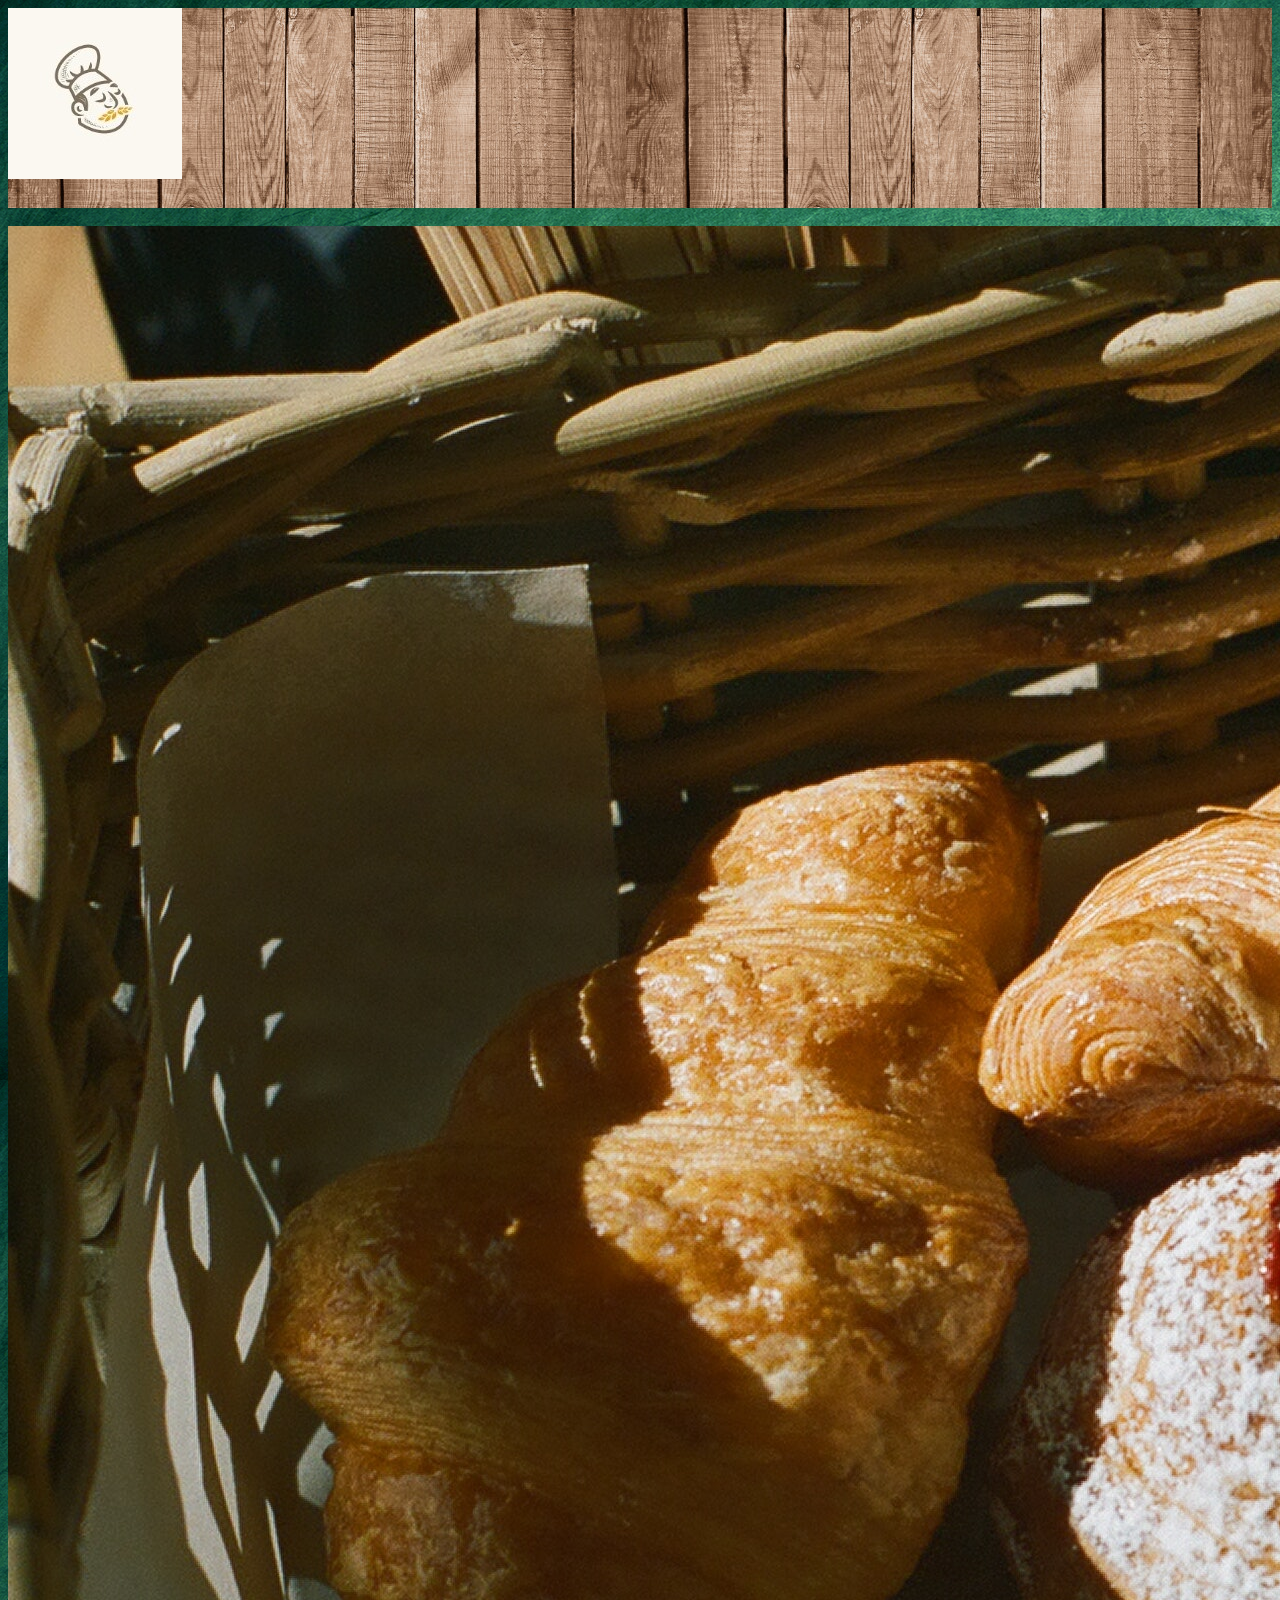
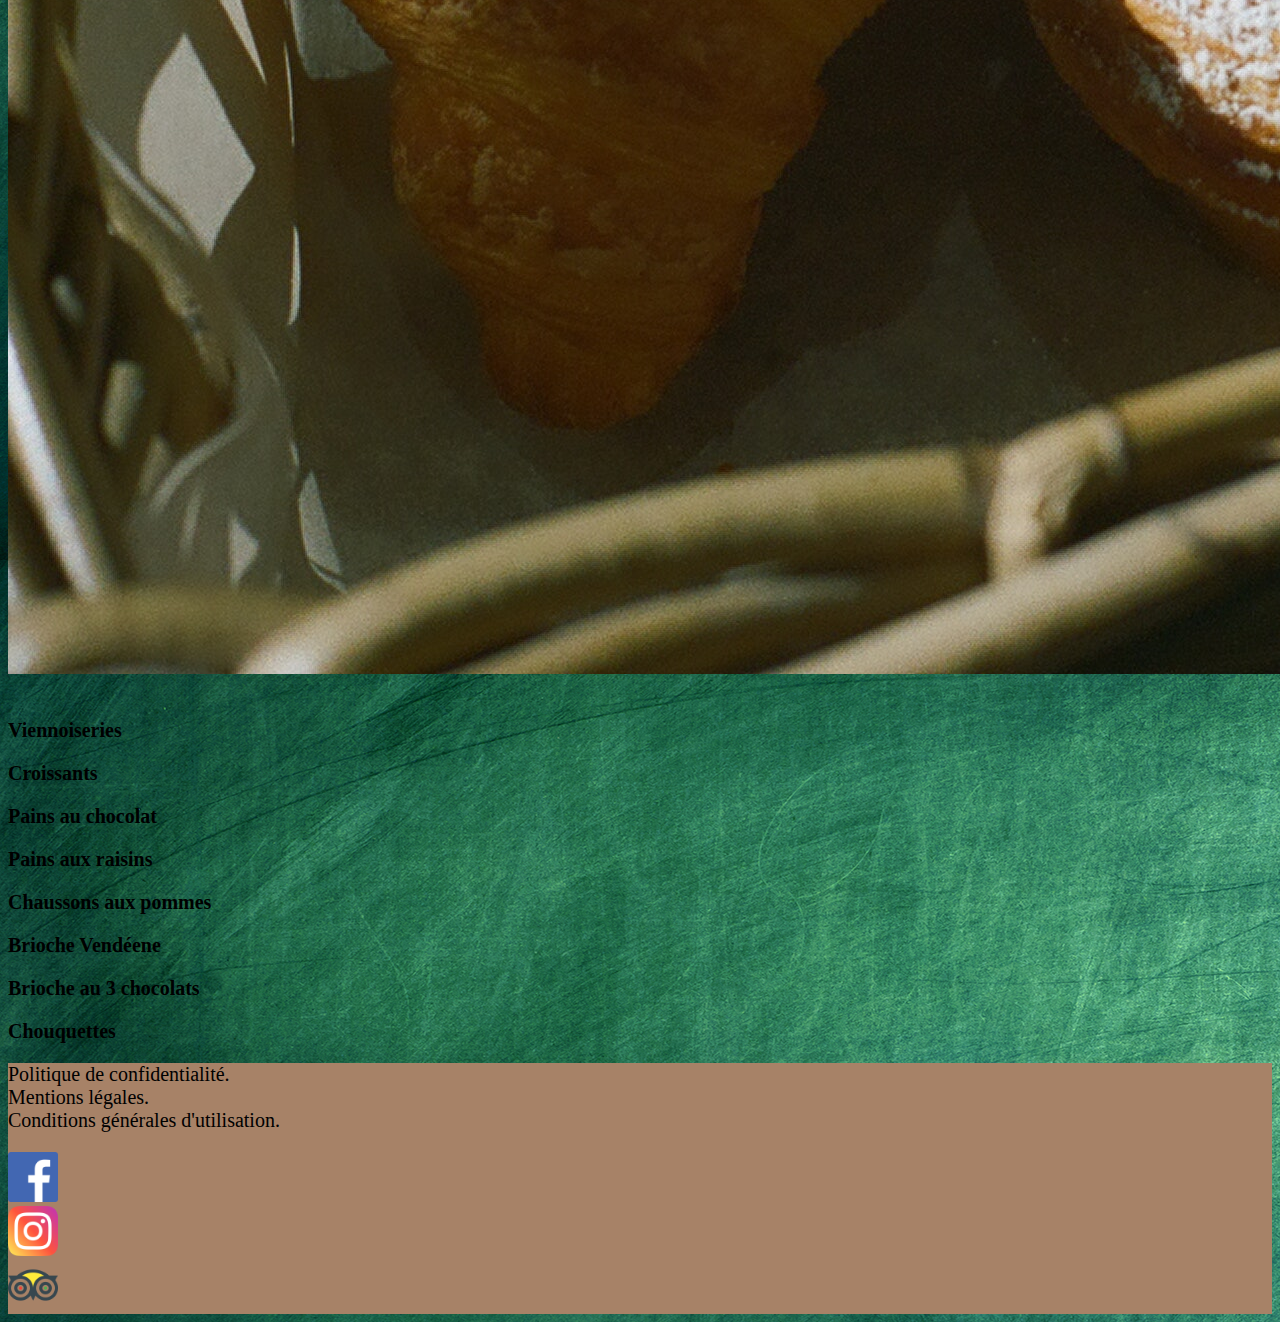
==== index.html @ c5713859 "pains" ====
<!DOCTYPE html>
<html>

<head>
    <meta charset="utf-8">
    <title>Les-petits-pains</title>
    <meta name="viewport" content="width=device-width, initial-scale=1">
    <link rel="stylesheet" href="https://cdn.jsdelivr.net/npm/bootstrap@4.5.3/dist/css/bootstrap.min.css"
        integrity="sha384-TX8t27EcRE3e/ihU7zmQxVncDAy5uIKz4rEkgIXeMed4M0jlfIDPvg6uqKI2xXr2" crossorigin="anonymous">
    <link rel="stylesheet" href="assets/css/style.css">
</head>


<body>
    <div class="container">
        <header id="fondbois">
            <div class="row">

                <!-- logo -->
                <div class="col-lg-3 col-1 text-center mt-3 ">
                    <img src="assets/images/logo.jpg" alt="logo" class="rounded-lg ml-2">
                    <div></div>
                </div>
                <!-- texte -->
                <div class="col-lg-6 text-light text-center col-11 text-right ">
                    <h1 id="titre"> LES PETITS PAINS</h1>
                </div>

            </div>
        </header>
        <br>
        <!-- Page Gourmandises -->
        <div class="container">
            <div class="row">
                <div class="col-md-3 text-center">
                    <div class="card">
                        <img src="assets/images/viennoiserie.jpg" class="card-img-top" alt="viennoiserie">
                        <div class="card-body">
                            <p class="card-text">Viennoiseries</p>
                        </div>
                    </div>
                </div>
            </div>
            <!-- <div class="container"></div> -->
            <div class=row>
                <div id="liste-produits" class="col-md-3 text-center">
                    <div class="card">
                        <p>Croissants</p>
                        <p>Pains au chocolat</p>
                        <p>Pains aux raisins</p>
                        <p>Chaussons aux pommes</p>
                        <p>Brioche Vendéene</p>
                        <p>Brioche au 3 chocolats</p>
                        <p>Chouquettes</p>
                    </div>
                </div>
            </div>
        </div>
    </div>


    <!-- footer -->
    <footer>
        <div class="row">

            <div class="col-lg-8  ml-5 text-center col-7 text-left ">
                <p id="textfoot"> Politique de confidentialité. <br> Mentions
                    légales. <br>
                    Conditions générales d'utilisation.</p>
            </div>
            <div class="col-lg-1 col-1 mt-2"> <img src="assets/images/facebook.png" alt="logo facebook" id="facebook">
            </div>
            <div class="col-lg-1 col-1 mt-2"> <img src="assets/images/instagram.png" alt="logo insta" id="insta">
            </div>
            <div class="col-lg-1 col-1 mt-2"> <img src="assets/images/tripadvisor.png" alt="logo tripo" id="tripo">
            </div>

        </div>


    </footer>
    </div>





    <script src="https://code.jquery.com/jquery-3.5.1.slim.min.js"
        integrity="sha384-DfXdz2htPH0lsSSs5nCTpuj/zy4C+OGpamoFVy38MVBnE+IbbVYUew+OrCXaRkfj"
        crossorigin="anonymous"></script>
    <script src="https://cdn.jsdelivr.net/npm/popper.js@1.16.1/dist/umd/popper.min.js"
        integrity="sha384-9/reFTGAW83EW2RDu2S0VKaIzap3H66lZH81PoYlFhbGU+6BZp6G7niu735Sk7lN"
        crossorigin="anonymous"></script>
    <script src="https://cdn.jsdelivr.net/npm/bootstrap@4.5.3/dist/js/bootstrap.min.js"
        integrity="sha384-w1Q4orYjBQndcko6MimVbzY0tgp4pWB4lZ7lr30WKz0vr/aWKhXdBNmNb5D92v7s"
        crossorigin="anonymous"></script>
</body>

</html>
---- assets/css/style.css ----
body {
    background-image: url("../images/board.jpg");

}

#fondbois {
    background: url(../images/woodwall.jpg);
    height: 200px;
    background-attachment: fixed;
}

#titre {
    font-size: 50px;
    margin-top: 70px;
}

.card {
    margin-bottom: 20px;
    font-size: 20px;
    font-weight: bold;

}

.card img {
    margin-bottom: 20px;
}

#liste-produits{

}

/* footer */
footer {
    background-color: #A78267;
}

#facebook {
    height: 50px;
    width: 50px;
}

#insta {
    height: 50px;
    width: 50px;
}

#tripo {
    height: 50px;
    width: 50px;
}

#textfoot {
    font-size: 20px;
}


@media screen and (max-width: 480px) {
    #fondbois {
        height: 150px;
    }

    img {
        height: 100px;
        width: 100px;
        margin-top: 15px;
    }

    #titre {
        justify-content: center;
        font-size: 290%;
        margin-left: 60px;
        margin-top: 18px;
    }

    #facebook {
        height: 20px;
        width: 20px;
    }

    #insta {
        height: 20px;
        width: 20px;
    }

    #tripo {
        height: 20px;
        width: 20px;
    }

    #textfoot {
        font-size: 10px;
        float: left;
        margin-top: 5px;
    }


}
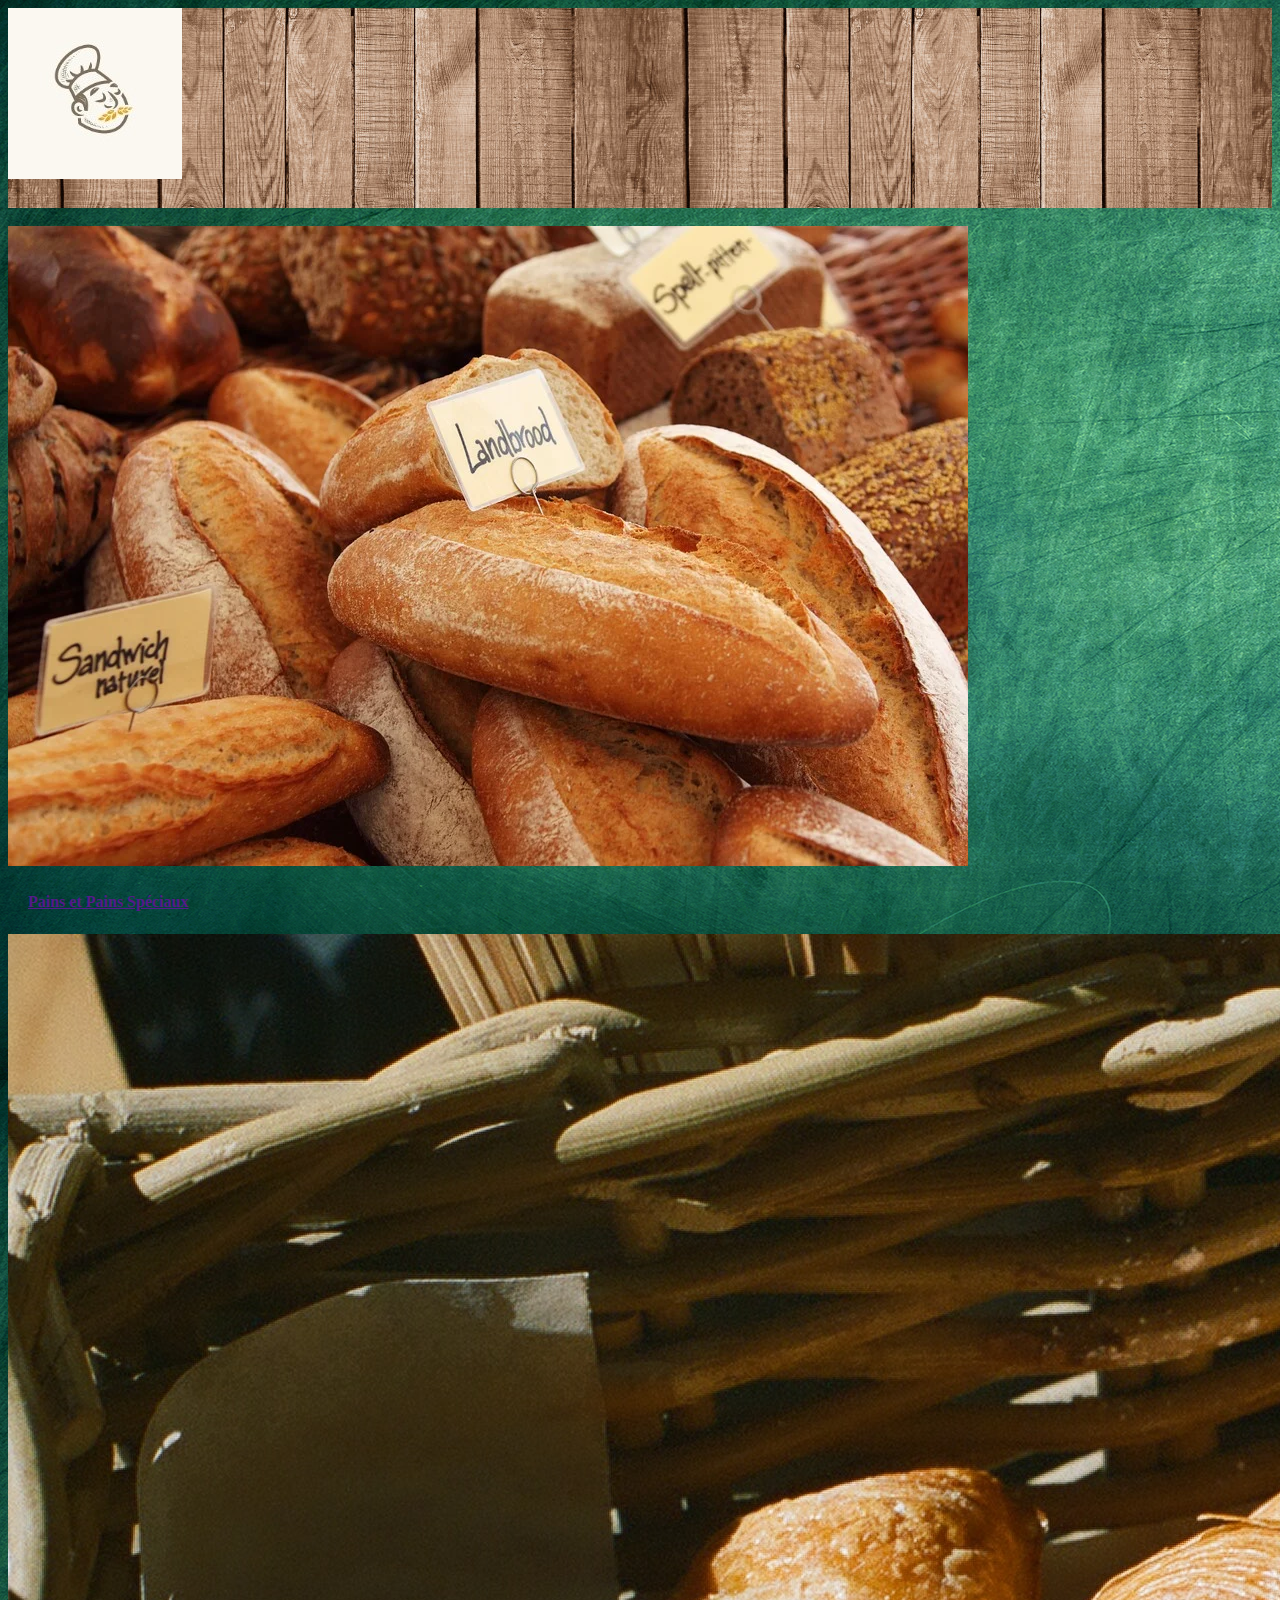
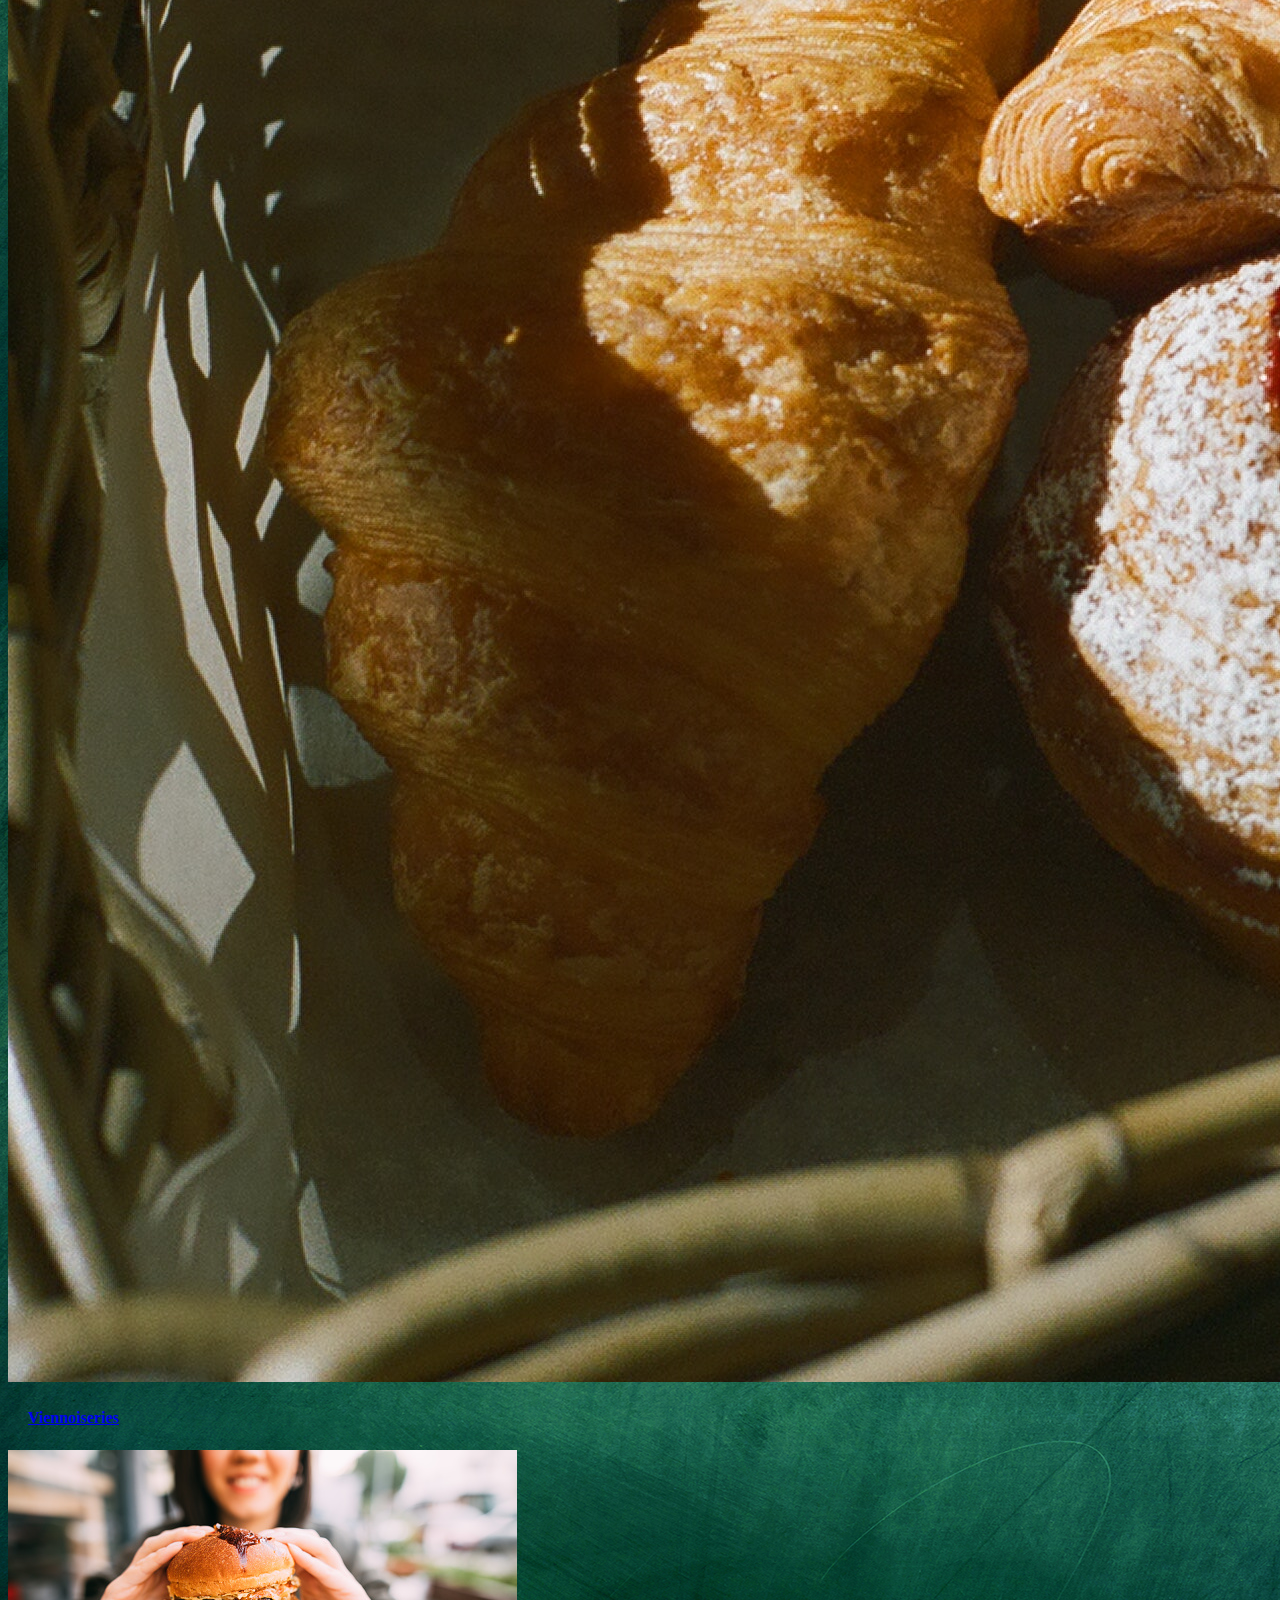
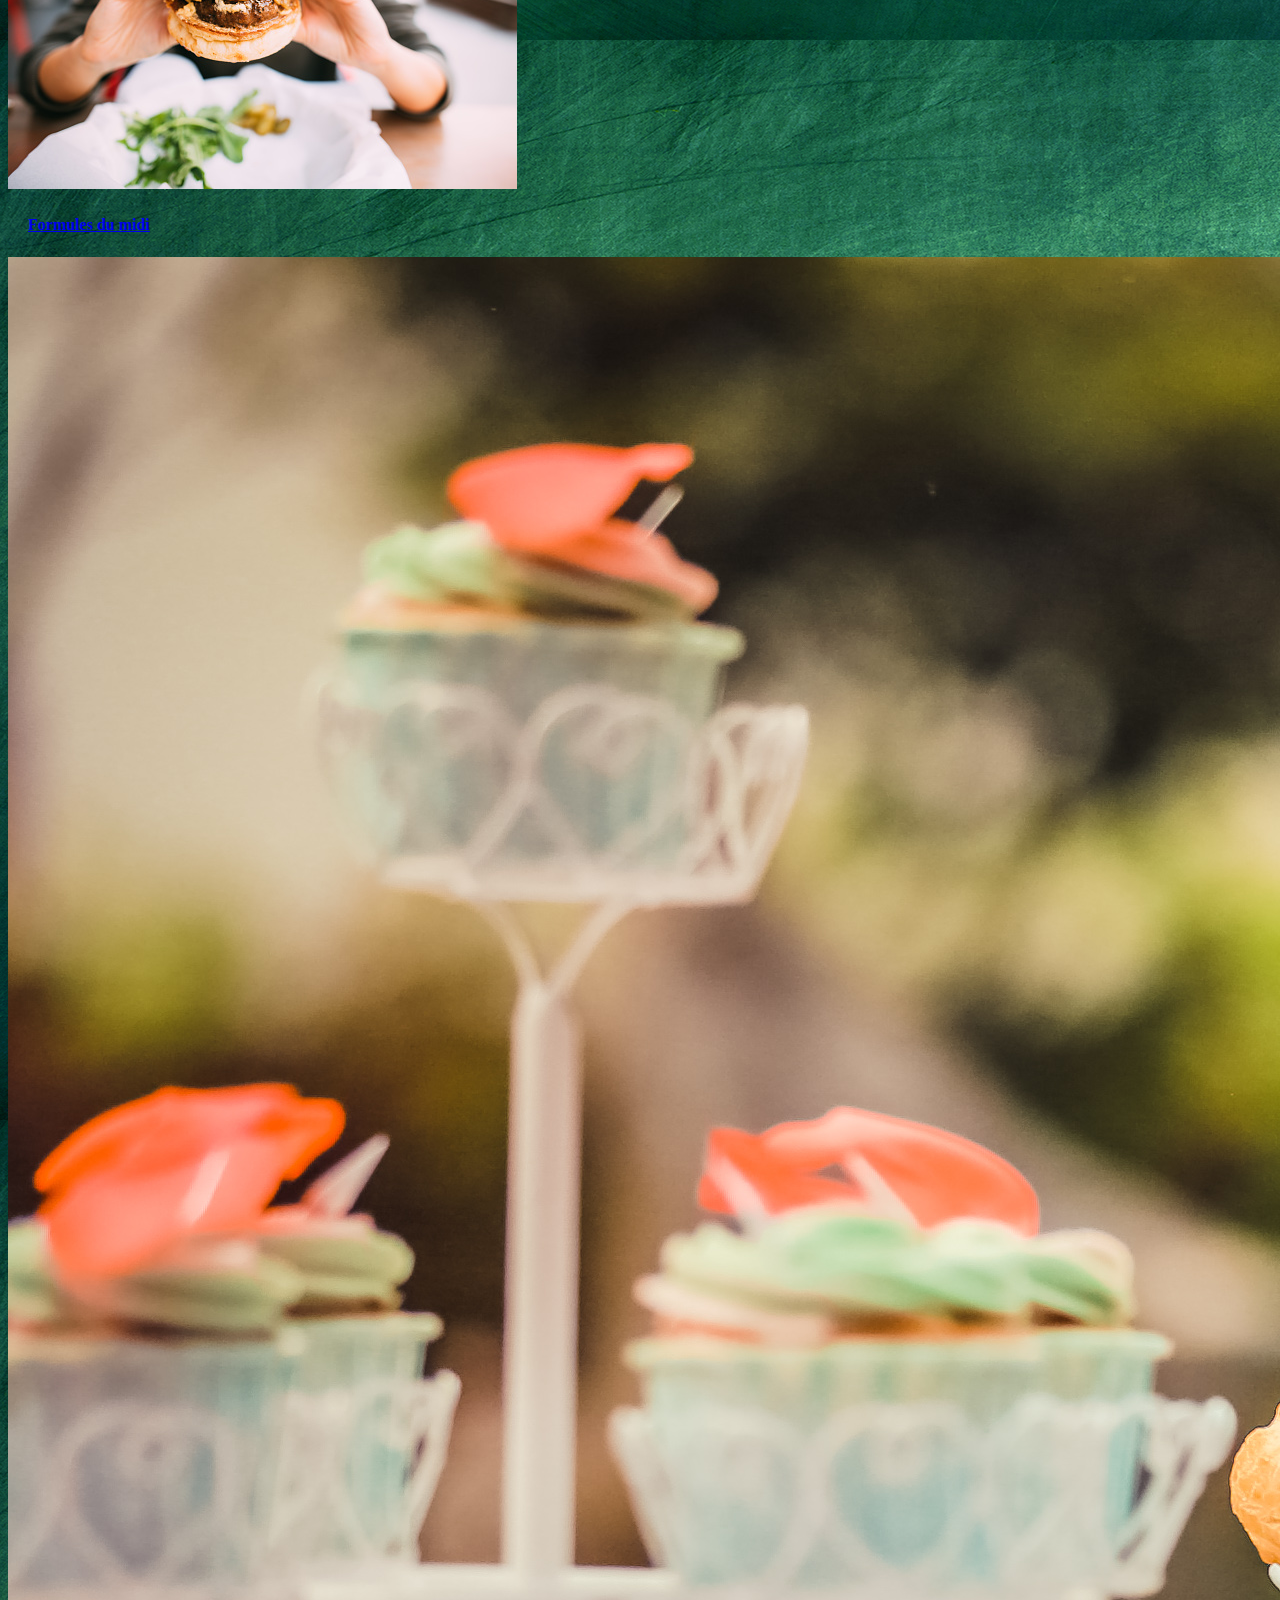
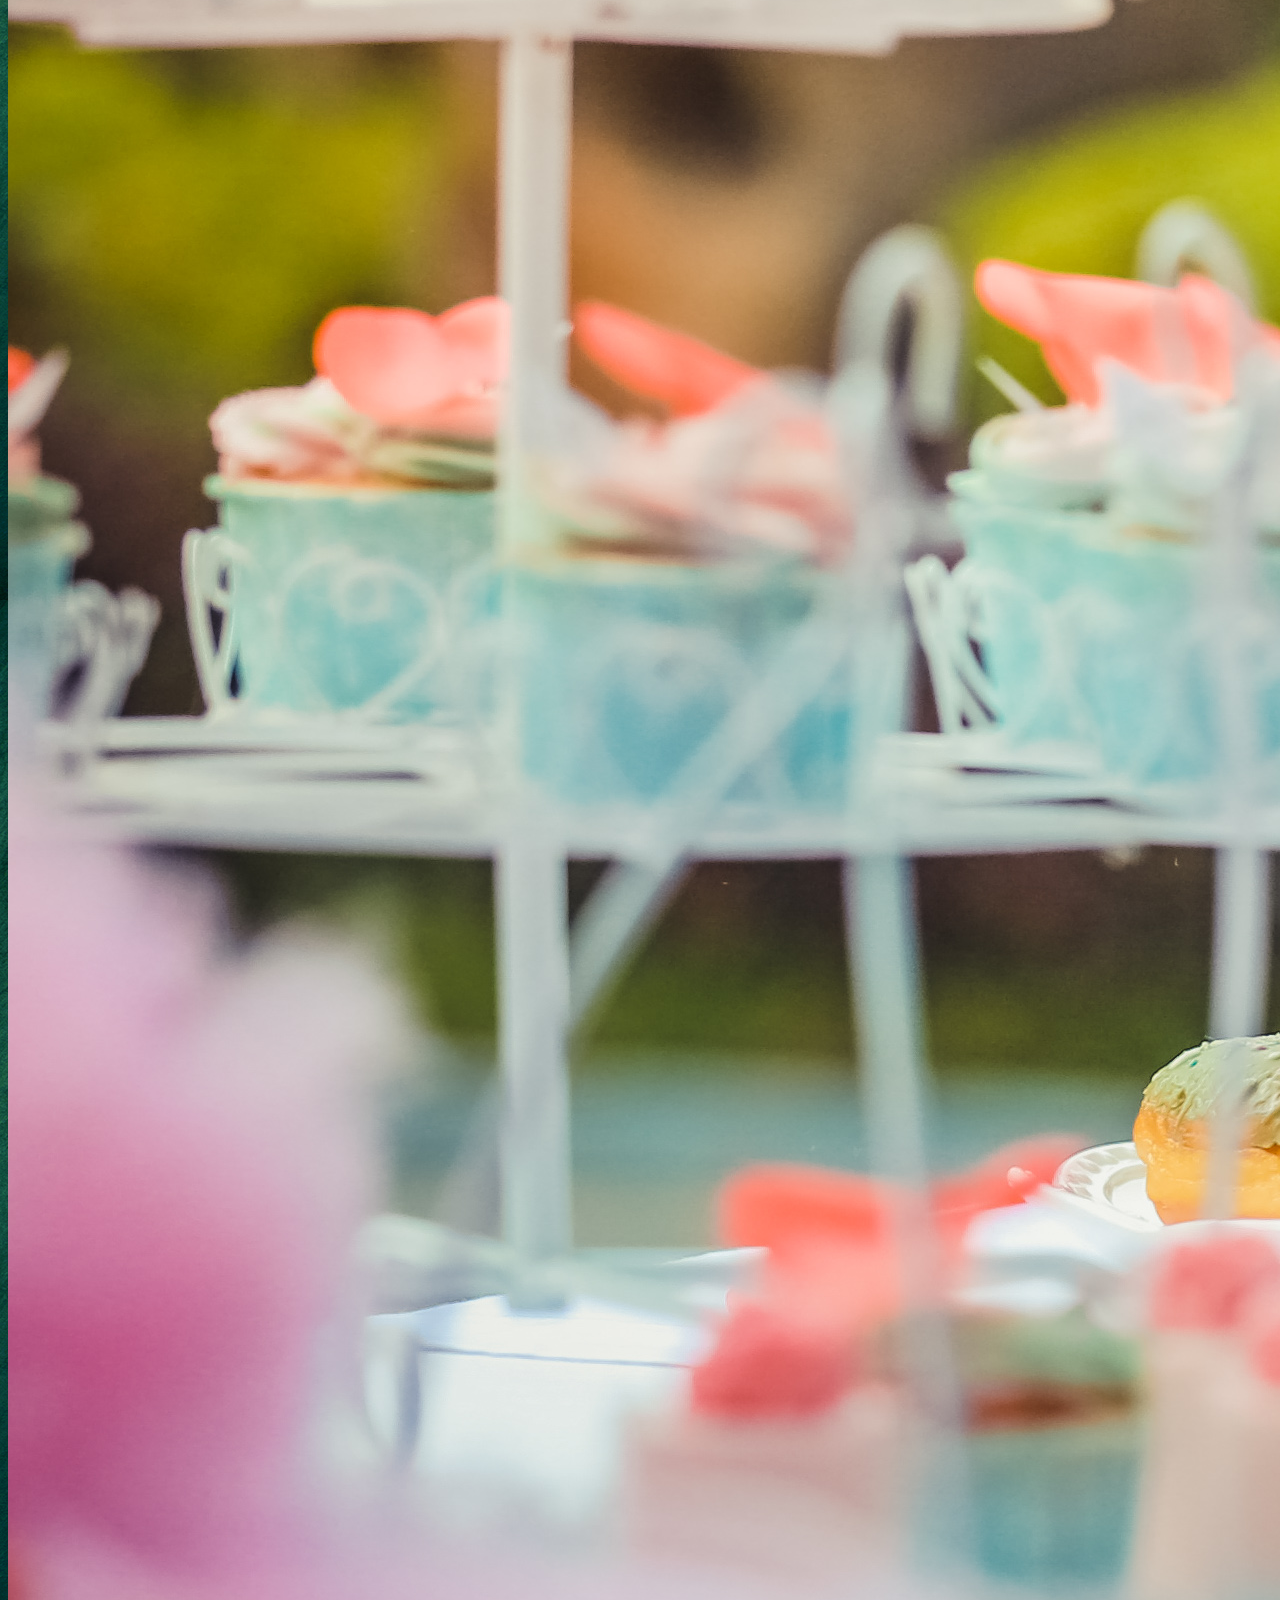
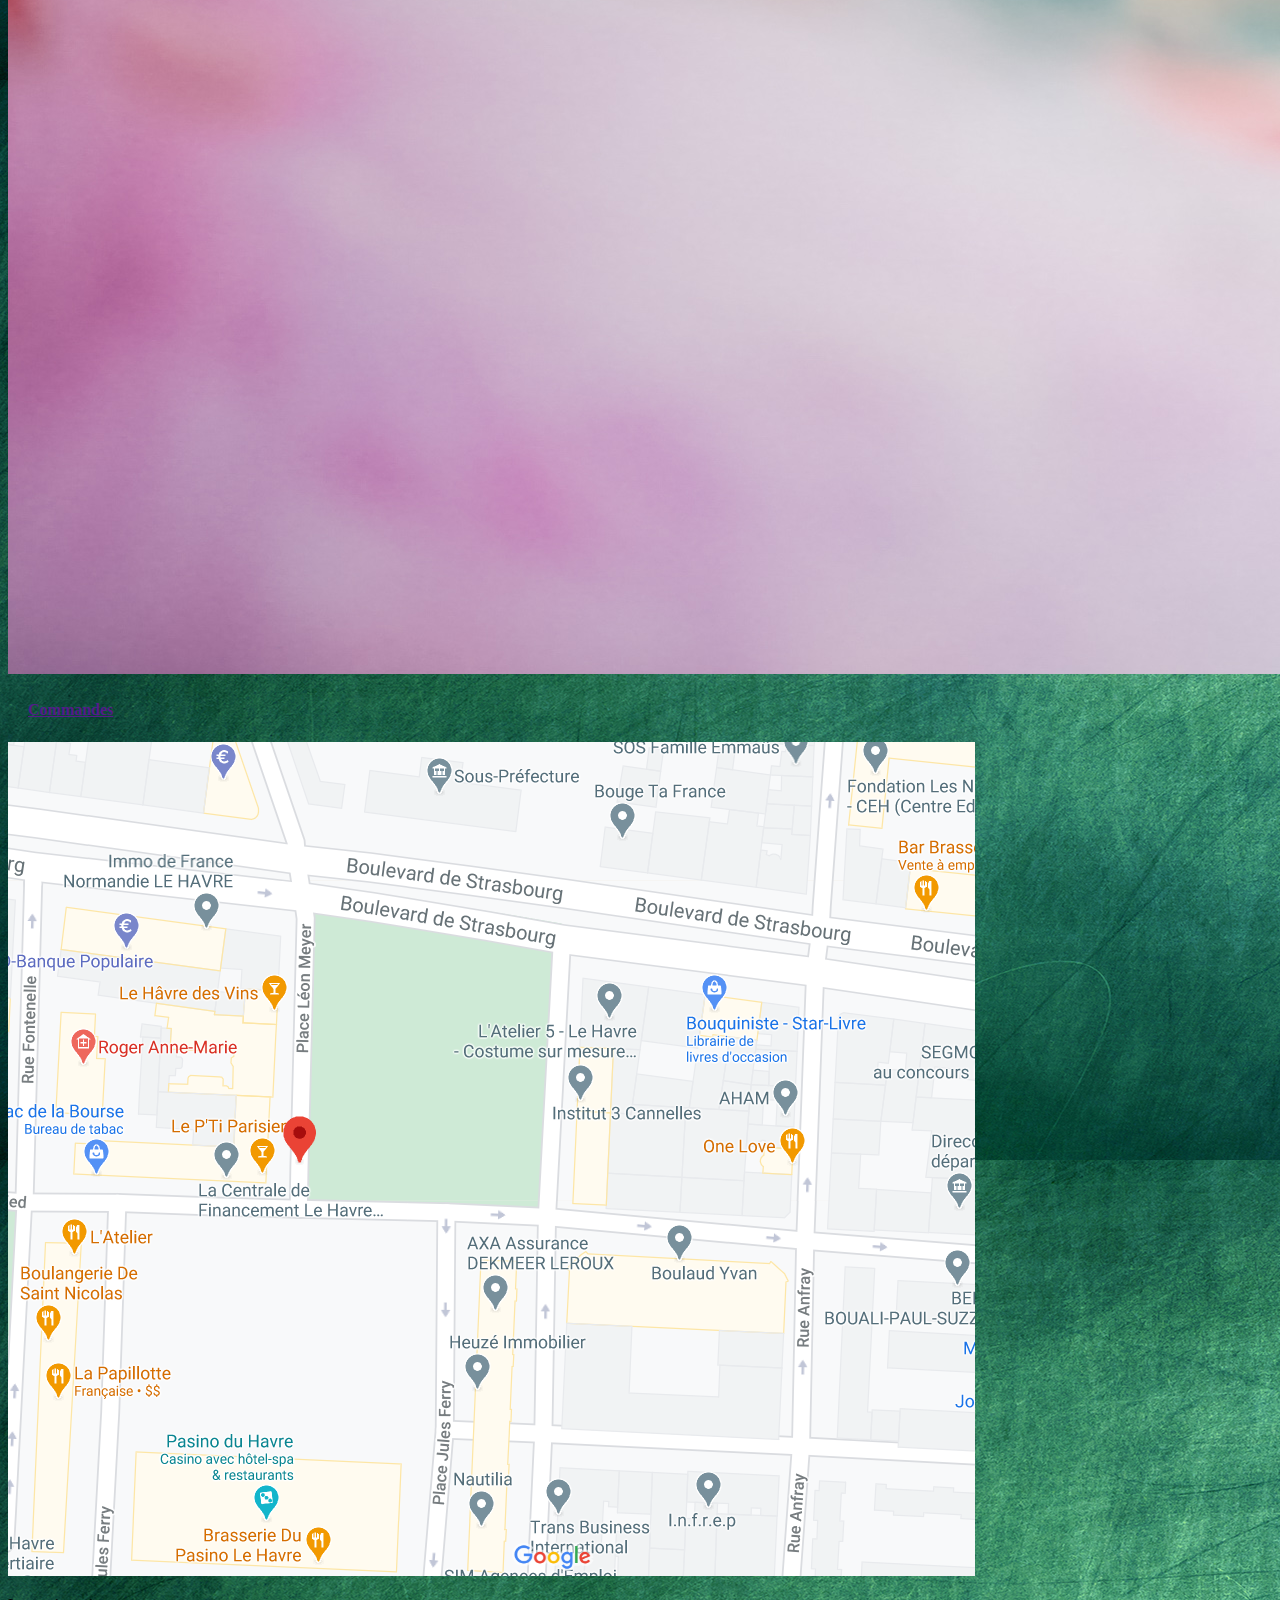
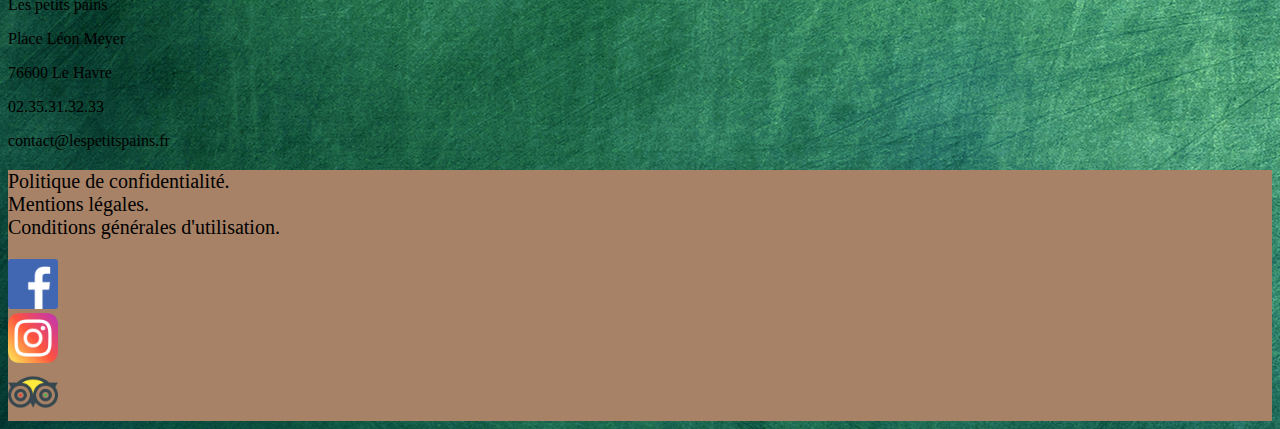
==== commit 557c9594: "page viennoiseries" ====
--- a/index.html
+++ b/index.html
@@ -12,13 +12,13 @@
 
 
 <body>
-    <div class="container">
+    <div class="contenaire">
         <header id="fondbois">
             <div class="row">
 
                 <!-- logo -->
                 <div class="col-lg-3 col-1 text-center mt-3 ">
-                    <img src="assets/images/logo.jpg" alt="logo" class="rounded-lg ml-2">
+                   <a href="#file:///C:/Users/hugo/Desktop/projet-commun/remydegrave.github.io-projetpain/index.html"> <img src="assets/images/logo.jpg" alt="logo" class="rounded-lg ml-2"></a>
                     <div></div>
                 </div>
                 <!-- texte -->
@@ -29,56 +29,82 @@
             </div>
         </header>
         <br>
-        <!-- Page Gourmandises -->
-        <div class="container">
-            <div class="row">
-                <div class="col-md-3 text-center">
-                    <div class="card">
-                        <img src="assets/images/viennoiserie.jpg" class="card-img-top" alt="viennoiserie">
-                        <div class="card-body">
-                            <p class="card-text">Viennoiseries</p>
-                        </div>
+        <!-- carte -->
+        <div class="row">
+            <div class="col-md-3 text-center">
+                <a href=""><div class="card">
+                    <img src="assets/images/pain.jpg" class="card-img-top" alt="pains">
+                    <div class="card-body">
+                        <p class="card-text">Pains et Pains Spéciaux</p>
                     </div>
+                </a>
                 </div>
             </div>
-            <!-- <div class="container"></div> -->
-            <div class=row>
-                <div id="liste-produits" class="col-md-3 text-center">
-                    <div class="card">
-                        <p>Croissants</p>
-                        <p>Pains au chocolat</p>
-                        <p>Pains aux raisins</p>
-                        <p>Chaussons aux pommes</p>
-                        <p>Brioche Vendéene</p>
-                        <p>Brioche au 3 chocolats</p>
-                        <p>Chouquettes</p>
+
+            <div class="col-md-3 text-center">
+                <a href="file:///C:/Users/LMAM035/Desktop/Les%20Petits%20Pains%20RLH/remydegrave.github.io-projetpain/indexvennoiseries.html"><div class="card">
+                    <img src="assets/images/viennoiserie.jpg" class="card-img-top" alt="viennoiserie">
+                    <div class="card-body">
+                        <p class="card-text">Viennoiseries</p>
                     </div>
+                </a>
+                </div>
+            </div>
+
+            <div class="col-md-3 text-center">
+               <a href="file:///C:/Users/hugo/Desktop/projet-commun/remydegrave.github.io-projetpain/index.formules.html"> <div class="card">
+                    <img src="assets/images/formule.jpg" class="card-img-top" alt="formules">
+                    <div class="card-body">
+                        <p class="card-text">Formules du midi</p>
+                    </div>
+                </a>
+                </div>
+            </div>
+
+            <div class="col-md-3 text-center">
+               <a href=""> <div class="card">
+                    <img src="assets/images/commande.jpg" class="card-img-top" alt="commande">
+                    <div class="card-body">
+                        <p class="card-text">Commandes</p>
+                    </div>
+                </a>
                 </div>
             </div>
         </div>
-    </div>
+        <!-- map texte -->
+        <div class="row">
+            <div class="col-sm-6 col-sm-6 text-center">
+                <img src="assets/images/map.png" alt="carte localisation" id="map">
+            </div>
+            <div id="adress" class="col-sm-6 col-sm-6 text-center">
+                <p>Les petits pains</p>
+                <p>Place Léon Meyer</p>
+                <p>76600 Le Havre</p>
+                <p>02.35.31.32.33</p>
+                <p>contact@lespetitspains.fr</p>
+                </p>
+            </div>
+        </div>
+
+        <!-- footer -->
+        <footer>
+            <div class="row">
+
+                <div class="col-lg-8  ml-5 text-center col-7 text-left "> <p id="textfoot"> Politique de confidentialité. <br> Mentions
+                    légales. <br>
+                    Conditions générales d'utilisation.</p>
+                </div>
+                <div class="col-lg-1 col-1 mt-2"> <img src="assets/images/facebook.png" alt="logo facebook"
+                        id="facebook"></div>
+                <div class="col-lg-1 col-1 mt-2"> <img src="assets/images/instagram.png" alt="logo insta" id="insta">
+                </div>
+                <div class="col-lg-1 col-1 mt-2"> <img src="assets/images/tripadvisor.png" alt="logo tripo" id="tripo">
+                </div>
+
+            </div>
 
 
-    <!-- footer -->
-    <footer>
-        <div class="row">
-
-            <div class="col-lg-8  ml-5 text-center col-7 text-left ">
-                <p id="textfoot"> Politique de confidentialité. <br> Mentions
-                    légales. <br>
-                    Conditions générales d'utilisation.</p>
-            </div>
-            <div class="col-lg-1 col-1 mt-2"> <img src="assets/images/facebook.png" alt="logo facebook" id="facebook">
-            </div>
-            <div class="col-lg-1 col-1 mt-2"> <img src="assets/images/instagram.png" alt="logo insta" id="insta">
-            </div>
-            <div class="col-lg-1 col-1 mt-2"> <img src="assets/images/tripadvisor.png" alt="logo tripo" id="tripo">
-            </div>
-
-        </div>
-
-
-    </footer>
+        </footer>
     </div>
 
 
--- a/assets/css/style.css
+++ b/assets/css/style.css
@@ -14,19 +14,55 @@
     margin-top: 70px;
 }
 
-.card {
-    margin-bottom: 20px;
-    font-size: 20px;
+h2 {
     font-weight: bold;
+    font-size: 50px;
+}
+
+h4 {
+    font-weight: 20px;
+    font-weight: bold;
+}
+
+#viennoiseries {
+    margin-left: 20px;
+    font-weight: bold;
+    font-size: 25px;
+}
+#prix-unit-lot{
+    font-weight: bold;
+    margin-right: 20px;
+}
+
+#brioches {
+    margin-left: 20px;
+    font-weight: bold;
+    font-size: 25px;
+}
+
+#prix {
+    font-weight: bold;
+    margin-right: 20px;
+    line-height: 32px;
 
 }
 
-.card img {
-    margin-bottom: 20px;
+#prix-b {
+    line-height: 32px;
+    margin-top: 35px;
+    margin-right: 20px;
 }
 
-#liste-produits{
+#prix-b1{
+    margin-right: 20px;
+    line-height: 32px;
+    margin-bottom: 0%;
+}
 
+.card-text {
+    line-height: 32px;
+    margin-left: 20px;
+    font-weight: bold;
 }
 
 /* footer */
@@ -93,5 +129,49 @@
         margin-top: 5px;
     }
 
+    h2{
+        font-size: 30px;
+    }
 
-}+    h4 {
+        font-size: 15px;
+    }
+
+    #viennoiseries {
+        font-size: 15px;
+    }
+
+    #produit{
+        font-weight: lighter;
+    }
+
+    #brioches {
+        font-size: 15px;
+    }
+
+    #prix-unit-lot{
+        font-weight: bold;
+        margin-right: 15px;
+    }
+
+    #prix {
+        font-weight:lighter;
+        margin-bottom: 10px;
+     
+    }
+
+    #prix-b{
+        margin-top: 30px;
+        font-weight: lighter; 
+    }
+    #prix-b1{
+        margin-top: 10px;
+        font-weight: lighter; 
+    }
+
+    #couverture{
+        width: 100%;
+        height: 90%;
+    }
+
+
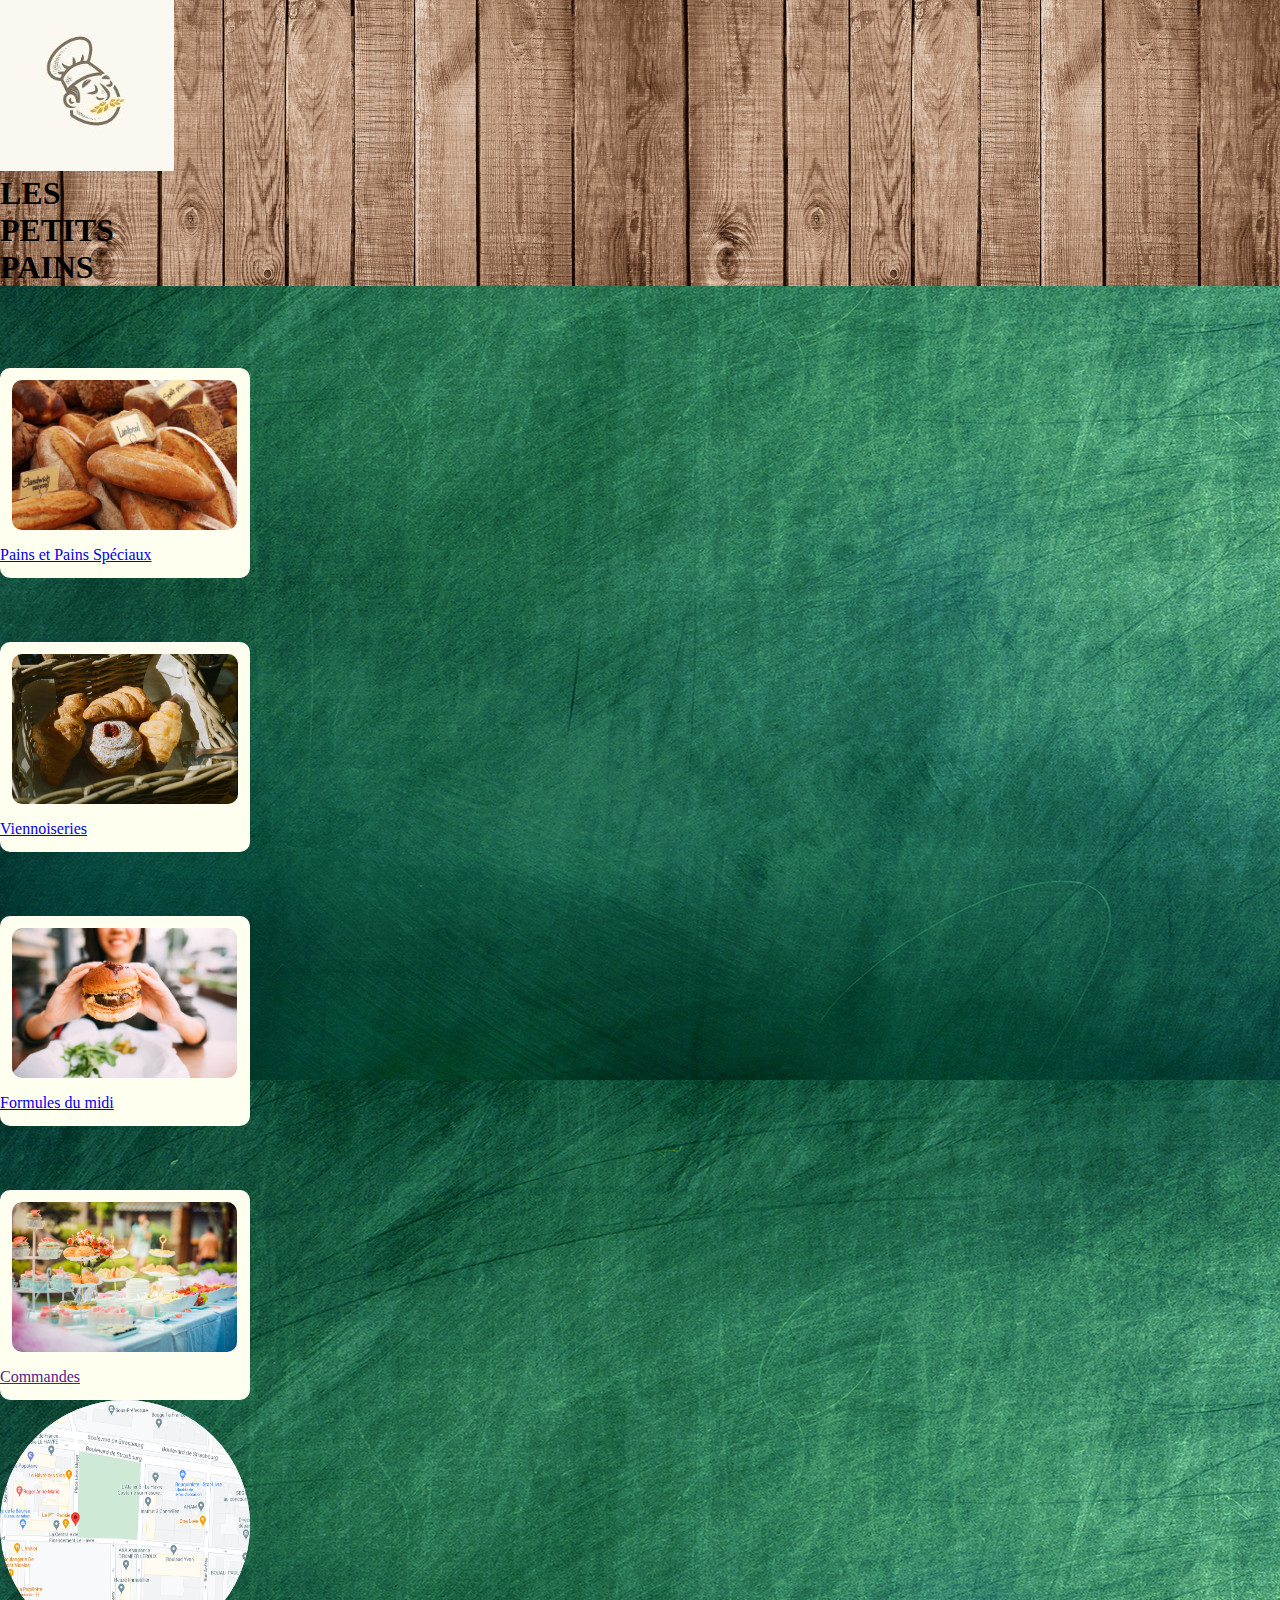
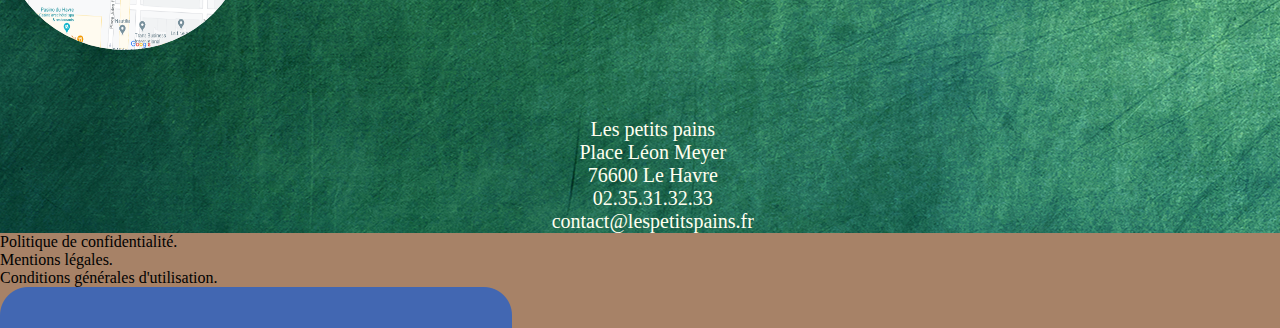
==== commit c9b9094d: "accueil + pain" ====
--- a/index.html
+++ b/index.html
@@ -12,99 +12,105 @@
 
 
 <body>
-    <div class="contenaire">
-        <header id="fondbois">
+    <header id="fondbois">
+        <div class="container">
             <div class="row">
-
                 <!-- logo -->
-                <div class="col-lg-3 col-1 text-center mt-3 ">
-                   <a href="#file:///C:/Users/hugo/Desktop/projet-commun/remydegrave.github.io-projetpain/index.html"> <img src="assets/images/logo.jpg" alt="logo" class="rounded-lg ml-2"></a>
+                <div class="col-lg-3 col-1 mt-3 ">
+                    <a href="#file:///C:/Users/hugo/Desktop/projet-commun/remydegrave.github.io-projetpain/index.html">
+                        <img src="assets/images/logo.jpg" alt="logo" class="rounded-lg ml-2"></a>
                     <div></div>
                 </div>
                 <!-- texte -->
-                <div class="col-lg-6 text-light text-center col-11 text-right ">
+                <div class="col-lg-9 text-light text-center col-11 text-right ">
                     <h1 id="titre"> LES PETITS PAINS</h1>
                 </div>
 
             </div>
-        </header>
-        <br>
-        <!-- carte -->
-        <div class="row">
-            <div class="col-md-3 text-center">
-                <a href=""><div class="card">
+        </div>
+    </header>
+    <br>
+    <!-- carte -->
+    <div class="row">
+        <div class="col-md-3 text-center">
+            <a href="file:///C:/Users/bolie/Bureau/Les-petits-pains-master/Les-petits-pains-master/index.pain.html">
+                <div class="card">
                     <img src="assets/images/pain.jpg" class="card-img-top" alt="pains">
                     <div class="card-body">
                         <p class="card-text">Pains et Pains Spéciaux</p>
                     </div>
-                </a>
+            </a>
+        </div>
+    </div>
+
+    <div class="col-md-3 text-center">
+        <a href="*">
+            <div class="card">
+                <img src="assets/images/viennoiserie.jpg" class="card-img-top" alt="viennoiserie">
+                <div class="card-body">
+                    <p class="card-text">Viennoiseries</p>
                 </div>
+        </a>
+    </div>
+    </div>
+
+    <div class="col-md-3 text-center">
+        <a href="file:///C:/Users/hugo/Desktop/projet-commun/remydegrave.github.io-projetpain/index.formules.html">
+            <div class="card">
+                <img src="assets/images/formule.jpg" class="card-img-top" alt="formules">
+                <div class="card-body">
+                    <p class="card-text">Formules du midi</p>
+                </div>
+        </a>
+    </div>
+    </div>
+
+    <div class="col-md-3 text-center">
+        <a href="">
+            <div class="card">
+                <img src="assets/images/commande.jpg" class="card-img-top" alt="commande">
+                <div class="card-body">
+                    <p class="card-text">Commandes</p>
+                </div>
+        </a>
+    </div>
+    </div>
+    </div>
+    <!-- map texte -->
+    <div class="row">
+        <div class="col-sm-6 col-sm-6 text-center">
+            <img src="assets/images/map.png" alt="carte localisation" id="map">
+        </div>
+        <div id="adress" class="col-sm-6 col-sm-6 text-center">
+            <p>Les petits pains</p>
+            <p>Place Léon Meyer</p>
+            <p>76600 Le Havre</p>
+            <p>02.35.31.32.33</p>
+            <p>contact@lespetitspains.fr</p>
+            </p>
+        </div>
+    </div>
+
+    <!-- footer -->
+    <footer>
+        <div class="row">
+
+            <div class="col-lg-8  ml-5 text-center col-7 text-left ">
+                <p id="textfoot"> Politique de confidentialité. <br> Mentions
+                    légales. <br>
+                    Conditions générales d'utilisation.</p>
+            </div>
+            <div class="col-lg-1 col-1 mt-2"> <img src="assets/images/facebook.png" alt="logo facebook" id="facebook">
+            </div>
+            <div class="col-lg-1 col-1 mt-2"> <img src="assets/images/instagram.png" alt="logo insta" id="insta">
+            </div>
+            <div class="col-lg-1 col-1 mt-2"> <img src="assets/images/tripadvisor.png" alt="logo tripo" id="tripo">
             </div>
 
-            <div class="col-md-3 text-center">
-                <a href="file:///C:/Users/LMAM035/Desktop/Les%20Petits%20Pains%20RLH/remydegrave.github.io-projetpain/indexvennoiseries.html"><div class="card">
-                    <img src="assets/images/viennoiserie.jpg" class="card-img-top" alt="viennoiserie">
-                    <div class="card-body">
-                        <p class="card-text">Viennoiseries</p>
-                    </div>
-                </a>
-                </div>
-            </div>
-
-            <div class="col-md-3 text-center">
-               <a href="file:///C:/Users/hugo/Desktop/projet-commun/remydegrave.github.io-projetpain/index.formules.html"> <div class="card">
-                    <img src="assets/images/formule.jpg" class="card-img-top" alt="formules">
-                    <div class="card-body">
-                        <p class="card-text">Formules du midi</p>
-                    </div>
-                </a>
-                </div>
-            </div>
-
-            <div class="col-md-3 text-center">
-               <a href=""> <div class="card">
-                    <img src="assets/images/commande.jpg" class="card-img-top" alt="commande">
-                    <div class="card-body">
-                        <p class="card-text">Commandes</p>
-                    </div>
-                </a>
-                </div>
-            </div>
-        </div>
-        <!-- map texte -->
-        <div class="row">
-            <div class="col-sm-6 col-sm-6 text-center">
-                <img src="assets/images/map.png" alt="carte localisation" id="map">
-            </div>
-            <div id="adress" class="col-sm-6 col-sm-6 text-center">
-                <p>Les petits pains</p>
-                <p>Place Léon Meyer</p>
-                <p>76600 Le Havre</p>
-                <p>02.35.31.32.33</p>
-                <p>contact@lespetitspains.fr</p>
-                </p>
-            </div>
         </div>
 
-        <!-- footer -->
-        <footer>
-            <div class="row">
 
-                <div class="col-lg-8  ml-5 text-center col-7 text-left "> <p id="textfoot"> Politique de confidentialité. <br> Mentions
-                    légales. <br>
-                    Conditions générales d'utilisation.</p>
-                </div>
-                <div class="col-lg-1 col-1 mt-2"> <img src="assets/images/facebook.png" alt="logo facebook"
-                        id="facebook"></div>
-                <div class="col-lg-1 col-1 mt-2"> <img src="assets/images/instagram.png" alt="logo insta" id="insta">
-                </div>
-                <div class="col-lg-1 col-1 mt-2"> <img src="assets/images/tripadvisor.png" alt="logo tripo" id="tripo">
-                </div>
-
-            </div>
-
-
-        </footer>
+    </footer>
     </div>
 
 
--- a/assets/css/style.css
+++ b/assets/css/style.css
@@ -1,177 +1,167 @@
-body {
-    background-image: url("../images/board.jpg");
+*{
+    margin-top: 0px;
+    margin-left: 0px;
+    margin-right: 0px;
+    margin-bottom: 0px;
+}
+body{
+    background-image:url("../images/board.jpg");
+}
+
+/*Bannière d'entêye*/
+#fondbois{
+    display: grid;
+    grid-template-columns: 100px 1fr;
+    gap: 30%;
+    background-image: url("../images/woodwall.jpg");
+    
+    
 
 }
 
-#fondbois {
-    background: url(../images/woodwall.jpg);
-    height: 200px;
-    background-attachment: fixed;
+/*Logo*/
+#logo{
+    background-image: url("../images/logo.jpg");
+    height: 110px;
+    width: 110px;
+    margin-top: 15%;
+    margin-left: 100%;
+    border-radius: 25px;
 }
 
-#titre {
-    font-size: 50px;
-    margin-top: 70px;
+/*Police d'entête*/
+@font-face {
+    font-family: "HolidaysHomework";
+    src: url("../fonts/HolidaysHomework.ttf");
 }
 
-h2 {
-    font-weight: bold;
-    font-size: 50px;
+/*Nom du commerce*/
+#headtitle{
+    font-family: "HolidaysHomework";
+    color: white;
+    font-size: 60px;
+    margin-top: 10px;
+}
+/*Proposition boulangerie*/
+#container{
+    display: flex;
+    flex-direction: row;
+    flex-wrap: wrap-reverse;
+    justify-content: space-around;
+    margin-bottom: 100px;
+}
+.card {
+    height: 210px;
+    width: 250px;
+    margin-top: 5%;
+    background-color: ivory;
+    border-radius: 10px 10px;
 }
 
-h4 {
-    font-weight: 20px;
-    font-weight: bold;
+.card h3 {
+    font-family: "HolidaysHomework";
+    font-size: 18px;
+    text-align: center;
+    margin-bottom: 10px;
 }
 
-#viennoiseries {
-    margin-left: 20px;
-    font-weight: bold;
-    font-size: 25px;
+.card img {
+    height: 150px;
+    width: auto;
+    border-radius: 10px 10px 10px 10px;
+    margin: 12px;
 }
-#prix-unit-lot{
-    font-weight: bold;
-    margin-right: 20px;
+#coordinate{
+    display: flex;
+    flex-direction: row;
+    justify-content: center;
+
+}
+#adress{
+    font-size: 20px ;
+    text-align: center;
+    margin-top: 4%;
+    margin-left: 2%;
+    color: ivory;
+
+}
+#map{
+    height: 250px;
+    width: 250px;
+    border-radius: 50%;
+    background-image: url("../images/map.png");
+    background-size: cover;
+    margin-bottom: 1%;
+    margin-right: 1%;
+}
+/*Bas de page*/
+footer{
+    display: flex;
+    flex-direction: row;
+    justify-content: space-between;
+    background-color: #A78267;
+    height: 95px;
+    width: 100%;
+    overflow: hidden;
+    
 }
 
-#brioches {
-    margin-left: 20px;
-    font-weight: bold;
-    font-size: 25px;
+/*réseaux sociaux*/
+.social{
+    display: flex;
+    flex-direction: row;
+    gap: 91px;
+    margin-top: 1.5%;
+    margin-right: 48px;
+    border: 2px black;
 }
-
-#prix {
-    font-weight: bold;
-    margin-right: 20px;
-    line-height: 32px;
-
+#fb{
+    height: 50px;
+    width: 50px;
 }
-
-#prix-b {
-    line-height: 32px;
-    margin-top: 35px;
-    margin-right: 20px;
+#insta{
+    height: 50px;
+    width: 50px;
 }
-
-#prix-b1{
-    margin-right: 20px;
-    line-height: 32px;
-    margin-bottom: 0%;
-}
-
-.card-text {
-    line-height: 32px;
-    margin-left: 20px;
-    font-weight: bold;
-}
-
-/* footer */
-footer {
-    background-color: #A78267;
-}
-
-#facebook {
+#trip{
     height: 50px;
     width: 50px;
 }
 
-#insta {
-    height: 50px;
-    width: 50px;
+
+/*Mentions légales*/
+.cluf{
+    margin-top: 2%;
+    height: 70%;
+    width: 50%;
+    display: flex;
+    justify-content: space-between;
+    text-align: center;
+    margin-left: 30px;
+    
+}
+@media screen and (max-width:680px){
+    .social{
+        justify-content: space-around;
+    }
+    
+    
+    
 }
 
-#tripo {
-    height: 50px;
-    width: 50px;
-}
+@media screen and (max-width:992px){
+    #footer{
+        flex-direction: column; /*Ici j'ai écrit que en dessous d'une largeur d'ecran de 992px, le bloc sera aligné horizontalement et non pas verticalement*/
+        text-align: center;
+        align-items: center;
+        
+    }
+    #coordinate{
+        flex-direction: column;
+        margin-bottom: 15%;
 
-#textfoot {
-    font-size: 20px;
-}
-
-
-@media screen and (max-width: 480px) {
-    #fondbois {
-        height: 150px;
     }
-
-    img {
-        height: 100px;
-        width: 100px;
-        margin-top: 15px;
+    #map{
+        margin-left: 25%;
     }
-
-    #titre {
-        justify-content: center;
-        font-size: 290%;
-        margin-left: 60px;
-        margin-top: 18px;
-    }
-
-    #facebook {
-        height: 20px;
-        width: 20px;
-    }
-
-    #insta {
-        height: 20px;
-        width: 20px;
-    }
-
-    #tripo {
-        height: 20px;
-        width: 20px;
-    }
-
-    #textfoot {
-        font-size: 10px;
-        float: left;
-        margin-top: 5px;
-    }
-
-    h2{
-        font-size: 30px;
-    }
-
-    h4 {
-        font-size: 15px;
-    }
-
-    #viennoiseries {
-        font-size: 15px;
-    }
-
-    #produit{
-        font-weight: lighter;
-    }
-
-    #brioches {
-        font-size: 15px;
-    }
-
-    #prix-unit-lot{
-        font-weight: bold;
-        margin-right: 15px;
-    }
-
-    #prix {
-        font-weight:lighter;
-        margin-bottom: 10px;
-     
-    }
-
-    #prix-b{
-        margin-top: 30px;
-        font-weight: lighter; 
-    }
-    #prix-b1{
-        margin-top: 10px;
-        font-weight: lighter; 
-    }
-
-    #couverture{
-        width: 100%;
-        height: 90%;
-    }
-
-
+}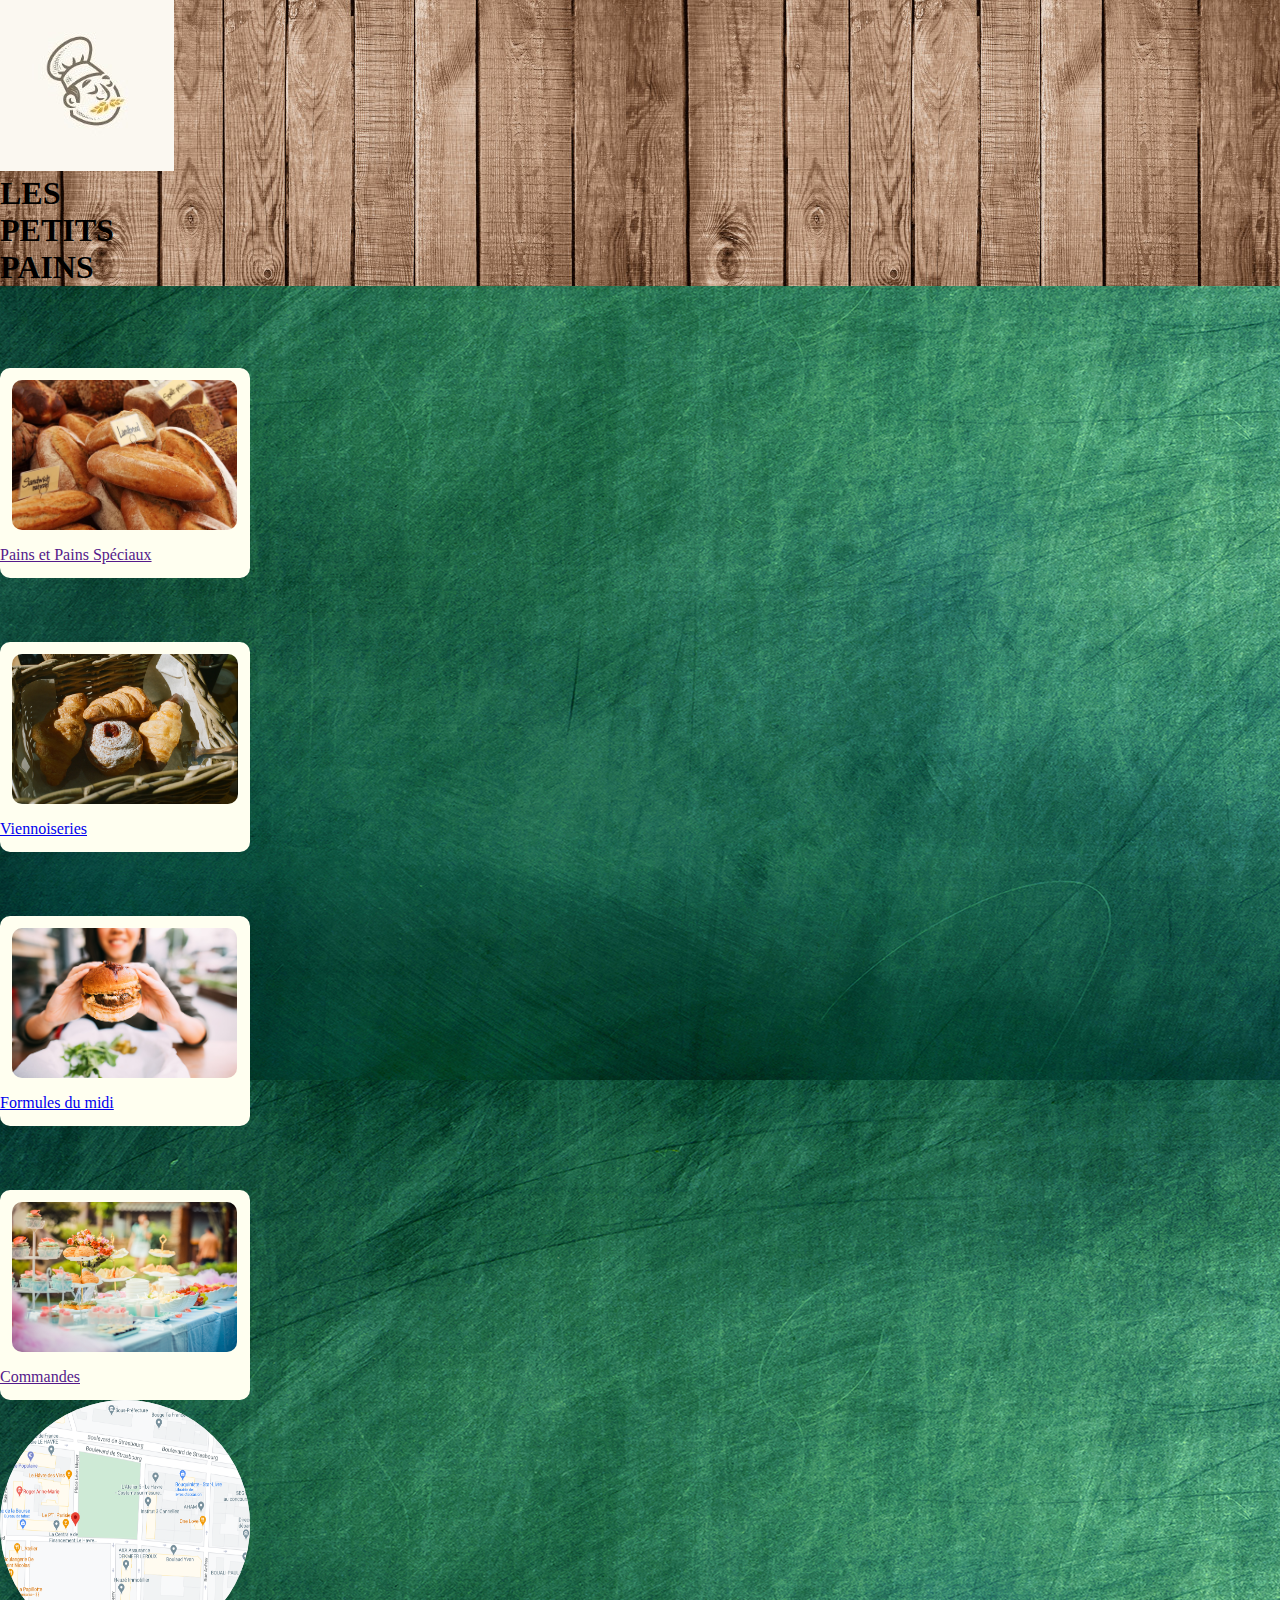
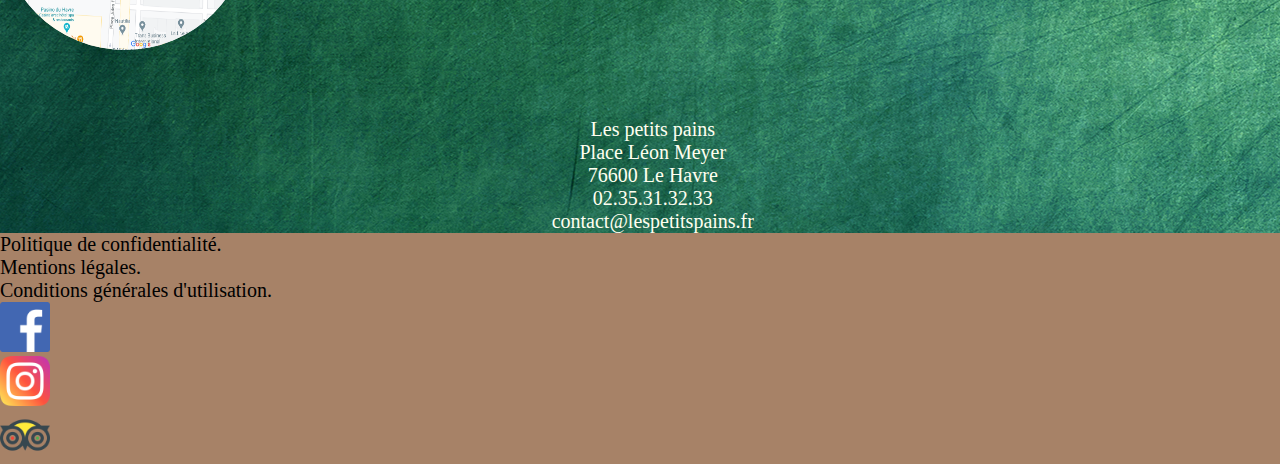
==== commit 127bbb3a: "formules" ====
--- a/index.html
+++ b/index.html
@@ -12,105 +12,99 @@
 
 
 <body>
-    <header id="fondbois">
-        <div class="container">
+    <div class="contenaire">
+        <header id="fondbois">
             <div class="row">
+
                 <!-- logo -->
-                <div class="col-lg-3 col-1 mt-3 ">
-                    <a href="#file:///C:/Users/hugo/Desktop/projet-commun/remydegrave.github.io-projetpain/index.html">
-                        <img src="assets/images/logo.jpg" alt="logo" class="rounded-lg ml-2"></a>
+                <div class="col-lg-3 col-1 text-center mt-3 ">
+                   <a href="#file:///C:/Users/hugo/Desktop/projet-commun/remydegrave.github.io-projetpain/index.html"> <img src="assets/images/logo.jpg" alt="logo" class="rounded-lg ml-2"></a>
                     <div></div>
                 </div>
                 <!-- texte -->
-                <div class="col-lg-9 text-light text-center col-11 text-right ">
+                <div class="col-lg-6 text-light text-center col-11 text-right ">
                     <h1 id="titre"> LES PETITS PAINS</h1>
                 </div>
 
             </div>
-        </div>
-    </header>
-    <br>
-    <!-- carte -->
-    <div class="row">
-        <div class="col-md-3 text-center">
-            <a href="file:///C:/Users/bolie/Bureau/Les-petits-pains-master/Les-petits-pains-master/index.pain.html">
-                <div class="card">
+        </header>
+        <br>
+        <!-- carte -->
+        <div class="row">
+            <div class="col-md-3 text-center">
+                <a href=""><div class="card">
                     <img src="assets/images/pain.jpg" class="card-img-top" alt="pains">
                     <div class="card-body">
                         <p class="card-text">Pains et Pains Spéciaux</p>
                     </div>
-            </a>
+                </a>
+                </div>
+            </div>
+
+            <div class="col-md-3 text-center">
+                <a href="*"><div class="card">
+                    <img src="assets/images/viennoiserie.jpg" class="card-img-top" alt="viennoiserie">
+                    <div class="card-body">
+                        <p class="card-text">Viennoiseries</p>
+                    </div>
+                </a>
+                </div>
+            </div>
+
+            <div class="col-md-3 text-center">
+               <a href="file:///C:/Users/hugo/Desktop/projet-commun/remydegrave.github.io-projetpain/index.formules.html"> <div class="card">
+                    <img src="assets/images/formule.jpg" class="card-img-top" alt="formules">
+                    <div class="card-body">
+                        <p class="card-text">Formules du midi</p>
+                    </div>
+                </a>
+                </div>
+            </div>
+
+            <div class="col-md-3 text-center">
+               <a href=""> <div class="card">
+                    <img src="assets/images/commande.jpg" class="card-img-top" alt="commande">
+                    <div class="card-body">
+                        <p class="card-text">Commandes</p>
+                    </div>
+                </a>
+                </div>
+            </div>
         </div>
-    </div>
+        <!-- map texte -->
+        <div class="row">
+            <div class="col-sm-6 col-sm-6 text-center">
+                <img src="assets/images/map.png" alt="carte localisation" id="map">
+            </div>
+            <div id="adress" class="col-sm-6 col-sm-6 text-center">
+                <p>Les petits pains</p>
+                <p>Place Léon Meyer</p>
+                <p>76600 Le Havre</p>
+                <p>02.35.31.32.33</p>
+                <p>contact@lespetitspains.fr</p>
+                </p>
+            </div>
+        </div>
 
-    <div class="col-md-3 text-center">
-        <a href="*">
-            <div class="card">
-                <img src="assets/images/viennoiserie.jpg" class="card-img-top" alt="viennoiserie">
-                <div class="card-body">
-                    <p class="card-text">Viennoiseries</p>
-                </div>
-        </a>
-    </div>
-    </div>
+        <!-- footer -->
+        <footer>
+            <div class="row">
 
-    <div class="col-md-3 text-center">
-        <a href="file:///C:/Users/hugo/Desktop/projet-commun/remydegrave.github.io-projetpain/index.formules.html">
-            <div class="card">
-                <img src="assets/images/formule.jpg" class="card-img-top" alt="formules">
-                <div class="card-body">
-                    <p class="card-text">Formules du midi</p>
-                </div>
-        </a>
-    </div>
-    </div>
-
-    <div class="col-md-3 text-center">
-        <a href="">
-            <div class="card">
-                <img src="assets/images/commande.jpg" class="card-img-top" alt="commande">
-                <div class="card-body">
-                    <p class="card-text">Commandes</p>
-                </div>
-        </a>
-    </div>
-    </div>
-    </div>
-    <!-- map texte -->
-    <div class="row">
-        <div class="col-sm-6 col-sm-6 text-center">
-            <img src="assets/images/map.png" alt="carte localisation" id="map">
-        </div>
-        <div id="adress" class="col-sm-6 col-sm-6 text-center">
-            <p>Les petits pains</p>
-            <p>Place Léon Meyer</p>
-            <p>76600 Le Havre</p>
-            <p>02.35.31.32.33</p>
-            <p>contact@lespetitspains.fr</p>
-            </p>
-        </div>
-    </div>
-
-    <!-- footer -->
-    <footer>
-        <div class="row">
-
-            <div class="col-lg-8  ml-5 text-center col-7 text-left ">
-                <p id="textfoot"> Politique de confidentialité. <br> Mentions
+                <div class="col-lg-8  ml-5 text-center col-7 text-left "> <p id="textfoot"> Politique de confidentialité. <br> Mentions
                     légales. <br>
                     Conditions générales d'utilisation.</p>
-            </div>
-            <div class="col-lg-1 col-1 mt-2"> <img src="assets/images/facebook.png" alt="logo facebook" id="facebook">
-            </div>
-            <div class="col-lg-1 col-1 mt-2"> <img src="assets/images/instagram.png" alt="logo insta" id="insta">
-            </div>
-            <div class="col-lg-1 col-1 mt-2"> <img src="assets/images/tripadvisor.png" alt="logo tripo" id="tripo">
+                </div>
+                <div class="col-lg-1 col-1 mt-2"> <img src="assets/images/facebook.png" alt="logo facebook"
+                        id="facebook"></div>
+                <div class="col-lg-1 col-1 mt-2"> <img src="assets/images/instagram.png" alt="logo insta" id="insta">
+                </div>
+                <div class="col-lg-1 col-1 mt-2"> <img src="assets/images/tripadvisor.png" alt="logo tripo" id="tripo">
+                </div>
+
             </div>
 
-        </div>
 
-
-    </footer>
+        </footer>
     </div>
 
 
--- a/assets/css/style.css
+++ b/assets/css/style.css
@@ -100,68 +100,79 @@
     flex-direction: row;
     justify-content: space-between;
     background-color: #A78267;
-    height: 95px;
-    width: 100%;
-    overflow: hidden;
-    
 }
 
-/*réseaux sociaux*/
-.social{
-    display: flex;
-    flex-direction: row;
-    gap: 91px;
-    margin-top: 1.5%;
-    margin-right: 48px;
-    border: 2px black;
-}
-#fb{
-    height: 50px;
-    width: 50px;
-}
-#insta{
-    height: 50px;
-    width: 50px;
-}
-#trip{
+#facebook {
     height: 50px;
     width: 50px;
 }
 
-
-/*Mentions légales*/
-.cluf{
-    margin-top: 2%;
-    height: 70%;
-    width: 50%;
-    display: flex;
-    justify-content: space-between;
-    text-align: center;
-    margin-left: 30px;
-    
-}
-@media screen and (max-width:680px){
-    .social{
-        justify-content: space-around;
-    }
-    
-    
-    
+#insta {
+    height: 50px;
+    width: 50px;
 }
 
-@media screen and (max-width:992px){
-    #footer{
-        flex-direction: column; /*Ici j'ai écrit que en dessous d'une largeur d'ecran de 992px, le bloc sera aligné horizontalement et non pas verticalement*/
-        text-align: center;
-        align-items: center;
-        
+#tripo {
+    height: 50px;
+    width: 50px;
+}
+
+#textfoot {
+    font-size: 20px;
+}
+
+
+@media screen and (max-width: 480px) {
+    #fondbois {
+        height: 150px;
     }
-    #coordinate{
-        flex-direction: column;
-        margin-bottom: 15%;
 
+    img {
+        height: 100px;
+        width: 100px;
+        margin-top: 15px;
+    }
+
+    #titre {
+        justify-content: center;
+        font-size: 290%;
+        margin-left: 60px;
+        margin-top: 18px;
+    }
+
+    #facebook {
+        height: 20px;
+        width: 20px;
+    }
+
+    #insta {
+        height: 20px;
+        width: 20px;
+    }
+
+    #tripo {
+        height: 20px;
+        width: 20px;
+    }
+
+    #textfoot {
+        font-size: 10px;
+        float: left;
+        margin-top: 5px;
+    }
+
+    h2{
+        font-size: 30px;
+    }
+
+    h4 {
+        font-size: 15px;
+    }
+
+    #viennoiseries {
+        font-size: 15px;
     }
     #map{
         margin-left: 25%;
     }
-}+}
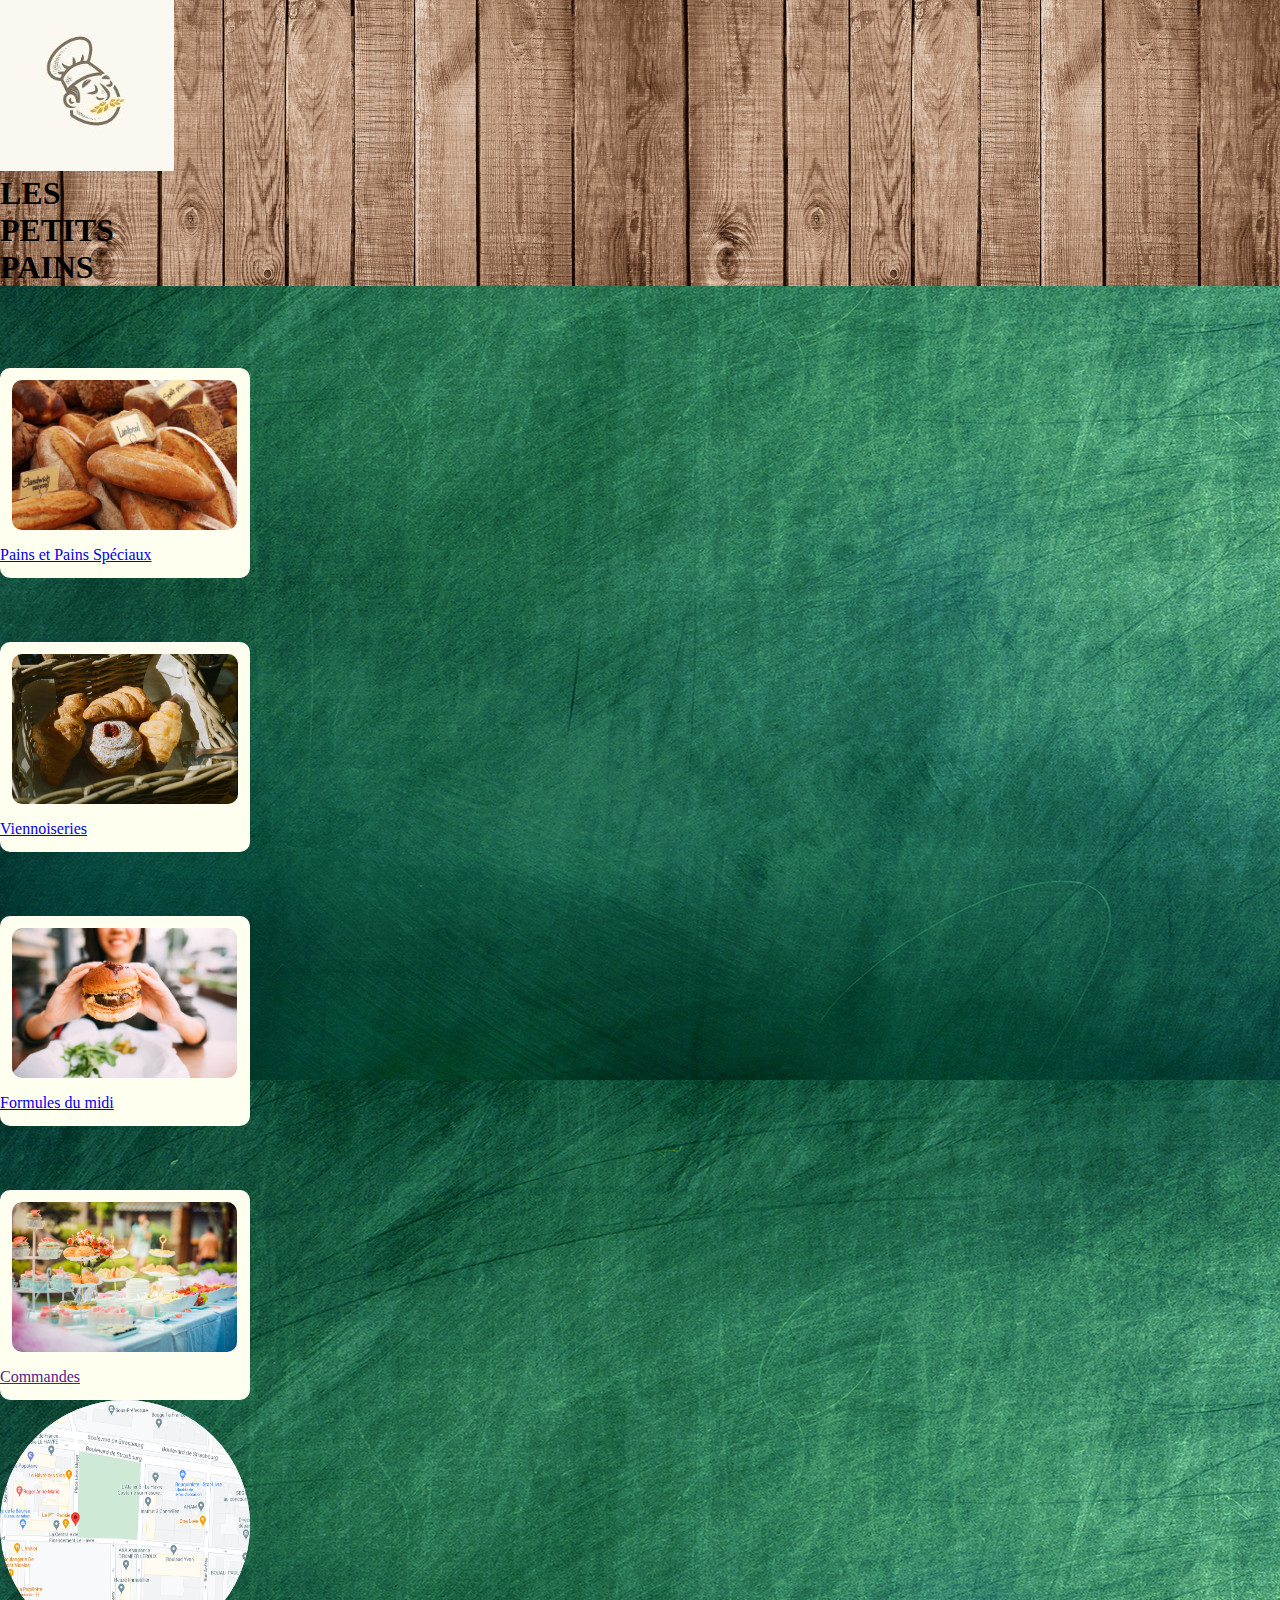
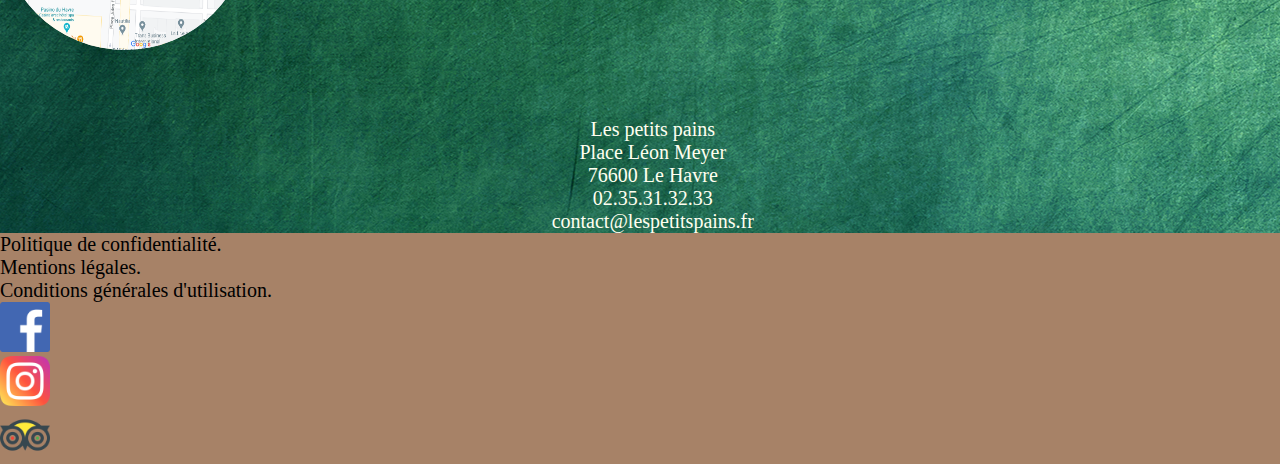
==== commit 997212d7: "pain" ====
--- a/index.html
+++ b/index.html
@@ -32,7 +32,7 @@
         <!-- carte -->
         <div class="row">
             <div class="col-md-3 text-center">
-                <a href=""><div class="card">
+                <a href="file:///C:/Users/bolie/Bureau/Les-petits-pains-master/Les-petits-pains-master/index.pain.html"><div class="card">
                     <img src="assets/images/pain.jpg" class="card-img-top" alt="pains">
                     <div class="card-body">
                         <p class="card-text">Pains et Pains Spéciaux</p>
@@ -42,7 +42,7 @@
             </div>
 
             <div class="col-md-3 text-center">
-                <a href="*"><div class="card">
+                <a href="file:///C:/Users/bolie/Bureau/Les-petits-pains-master/Les-petits-pains-master/indexvennoiseries.html"><div class="card">
                     <img src="assets/images/viennoiserie.jpg" class="card-img-top" alt="viennoiserie">
                     <div class="card-body">
                         <p class="card-text">Viennoiseries</p>
@@ -52,7 +52,7 @@
             </div>
 
             <div class="col-md-3 text-center">
-               <a href="file:///C:/Users/hugo/Desktop/projet-commun/remydegrave.github.io-projetpain/index.formules.html"> <div class="card">
+               <a href="file:///C:/Users/bolie/Bureau/Les-petits-pains-master/Les-petits-pains-master/index.formules.html"> <div class="card">
                     <img src="assets/images/formule.jpg" class="card-img-top" alt="formules">
                     <div class="card-body">
                         <p class="card-text">Formules du midi</p>
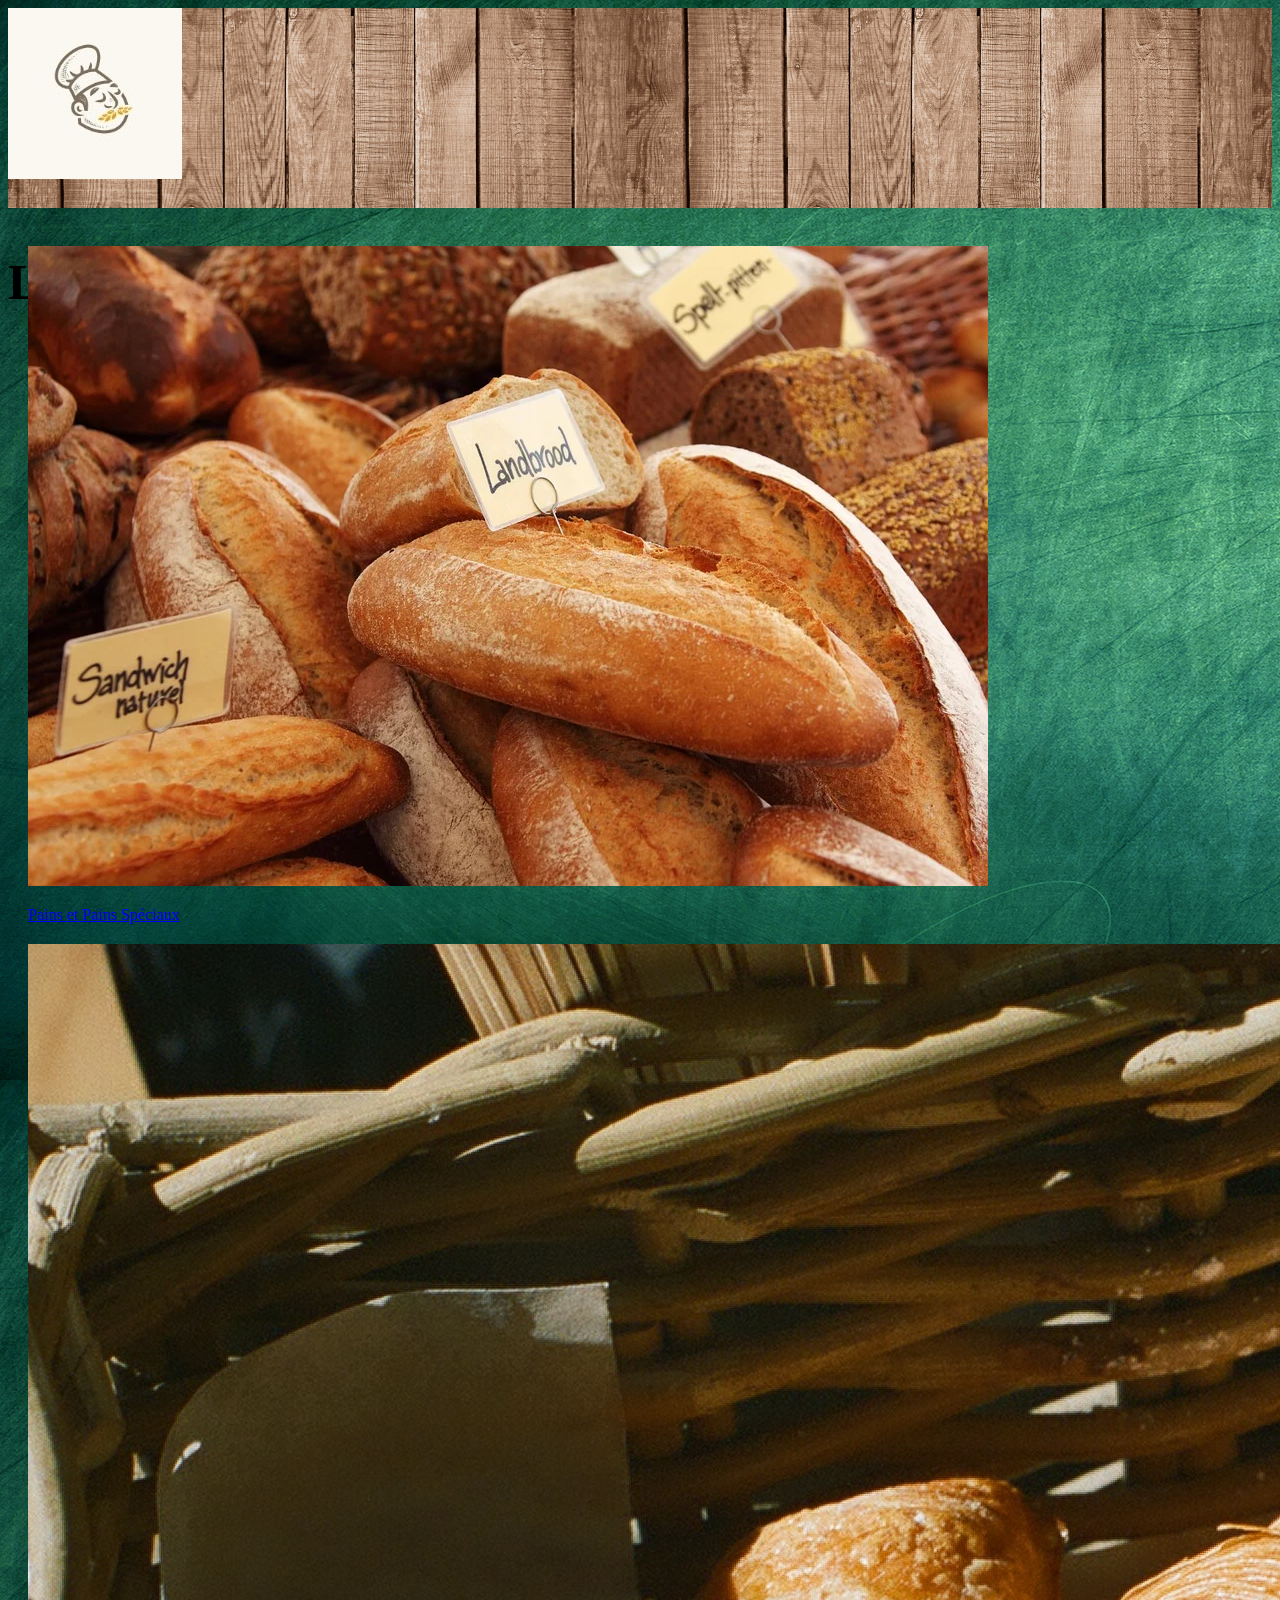
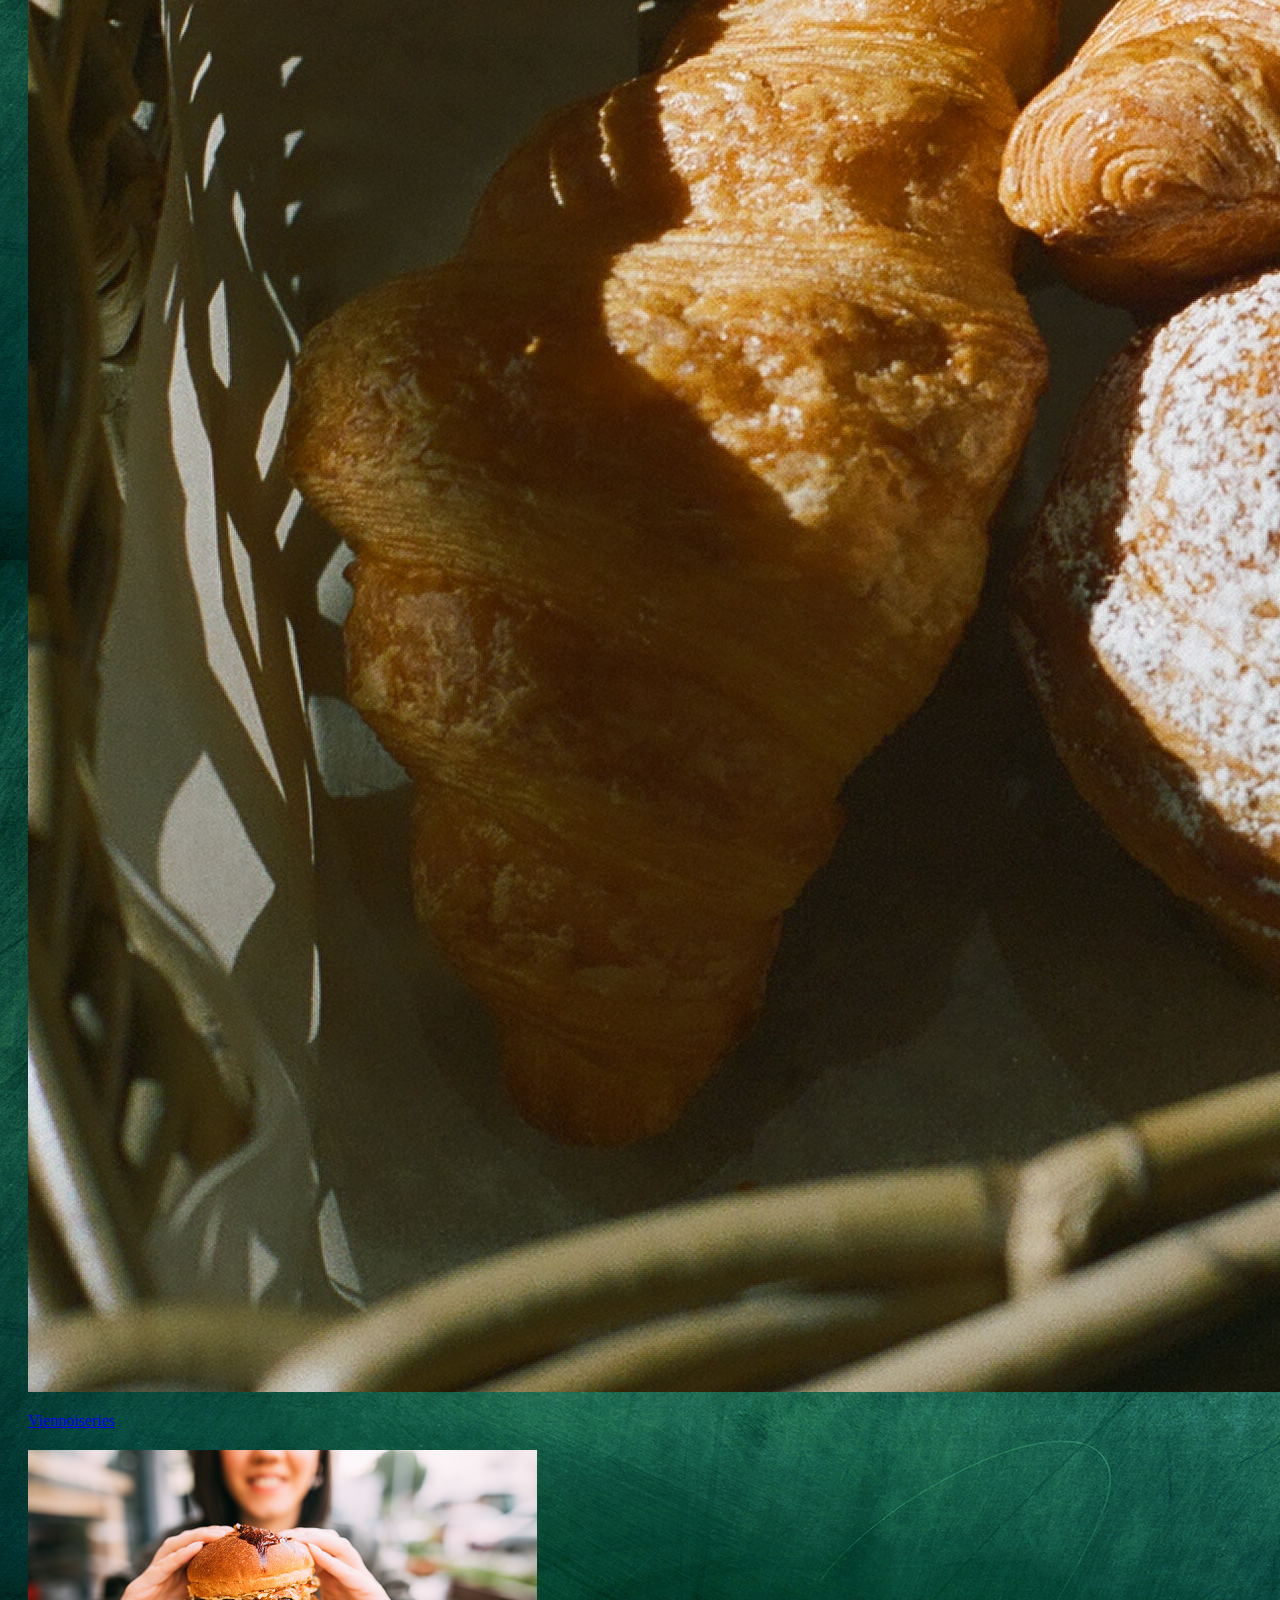
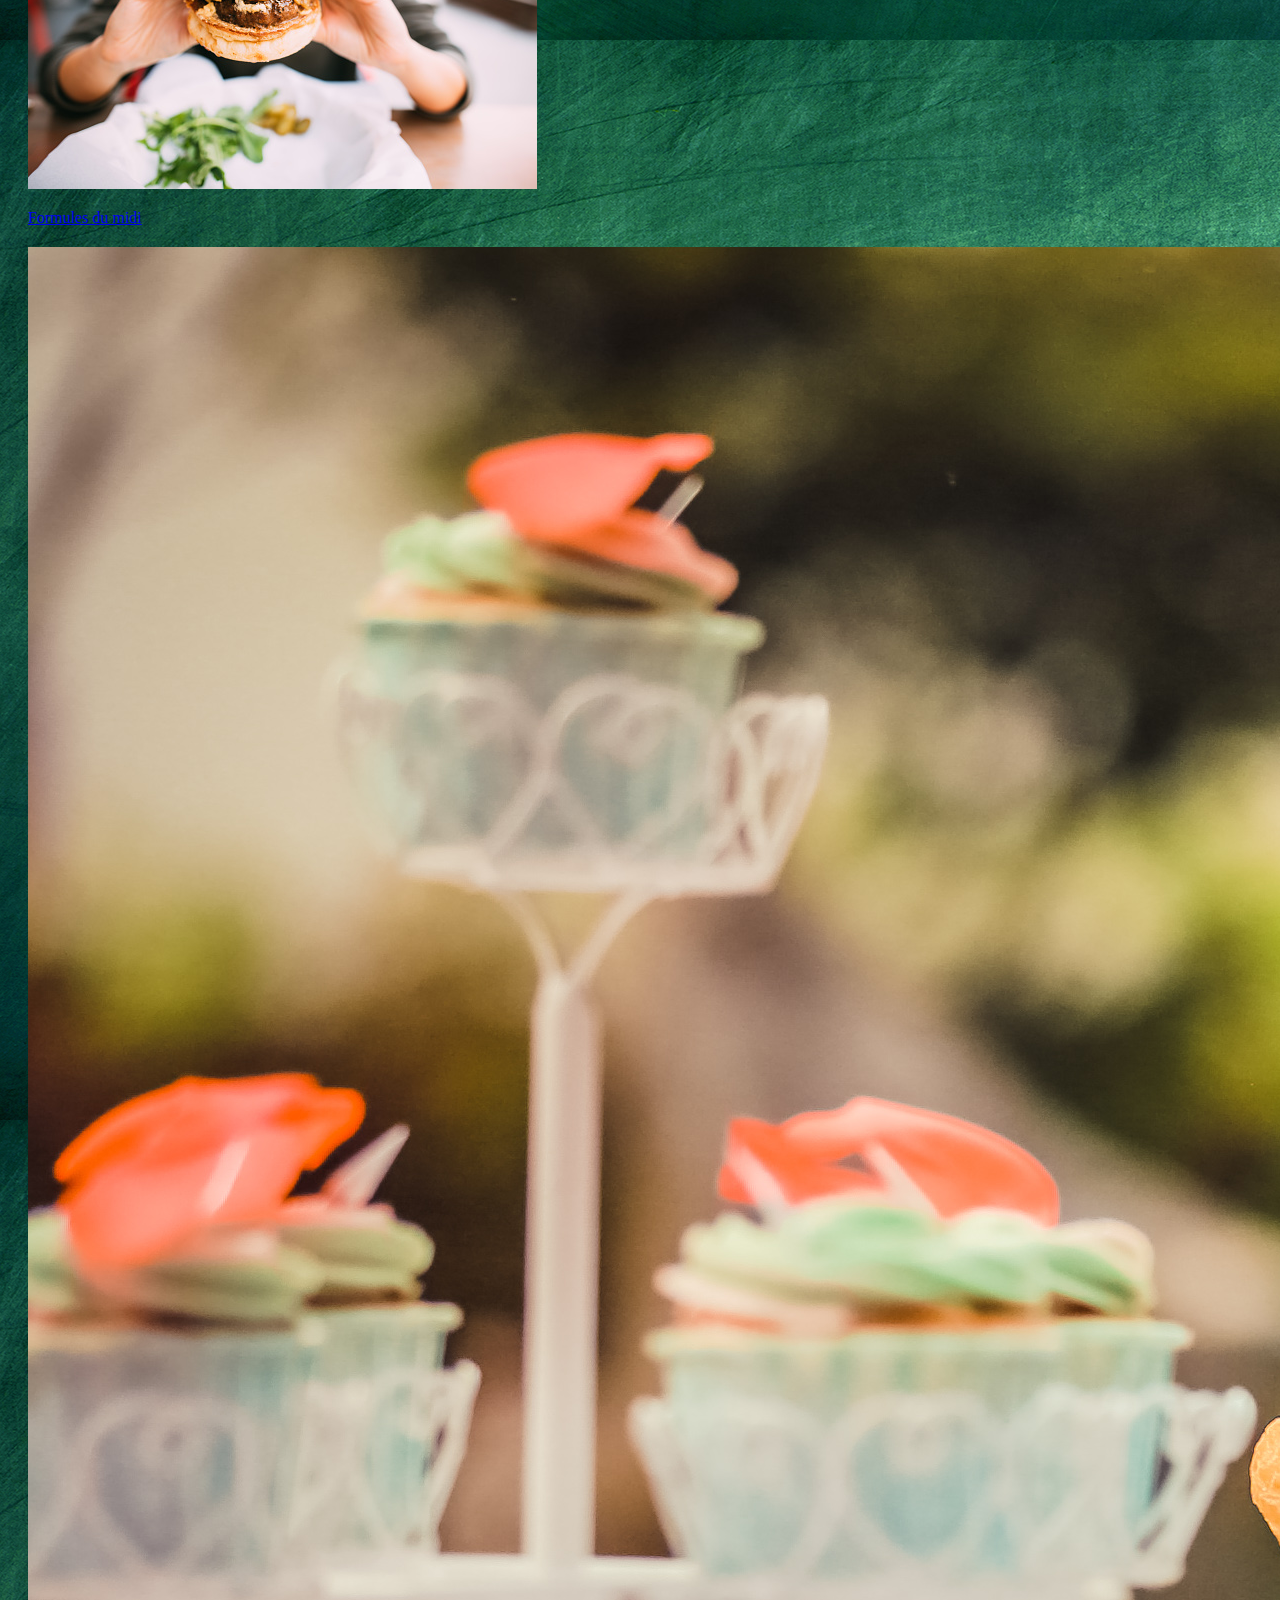
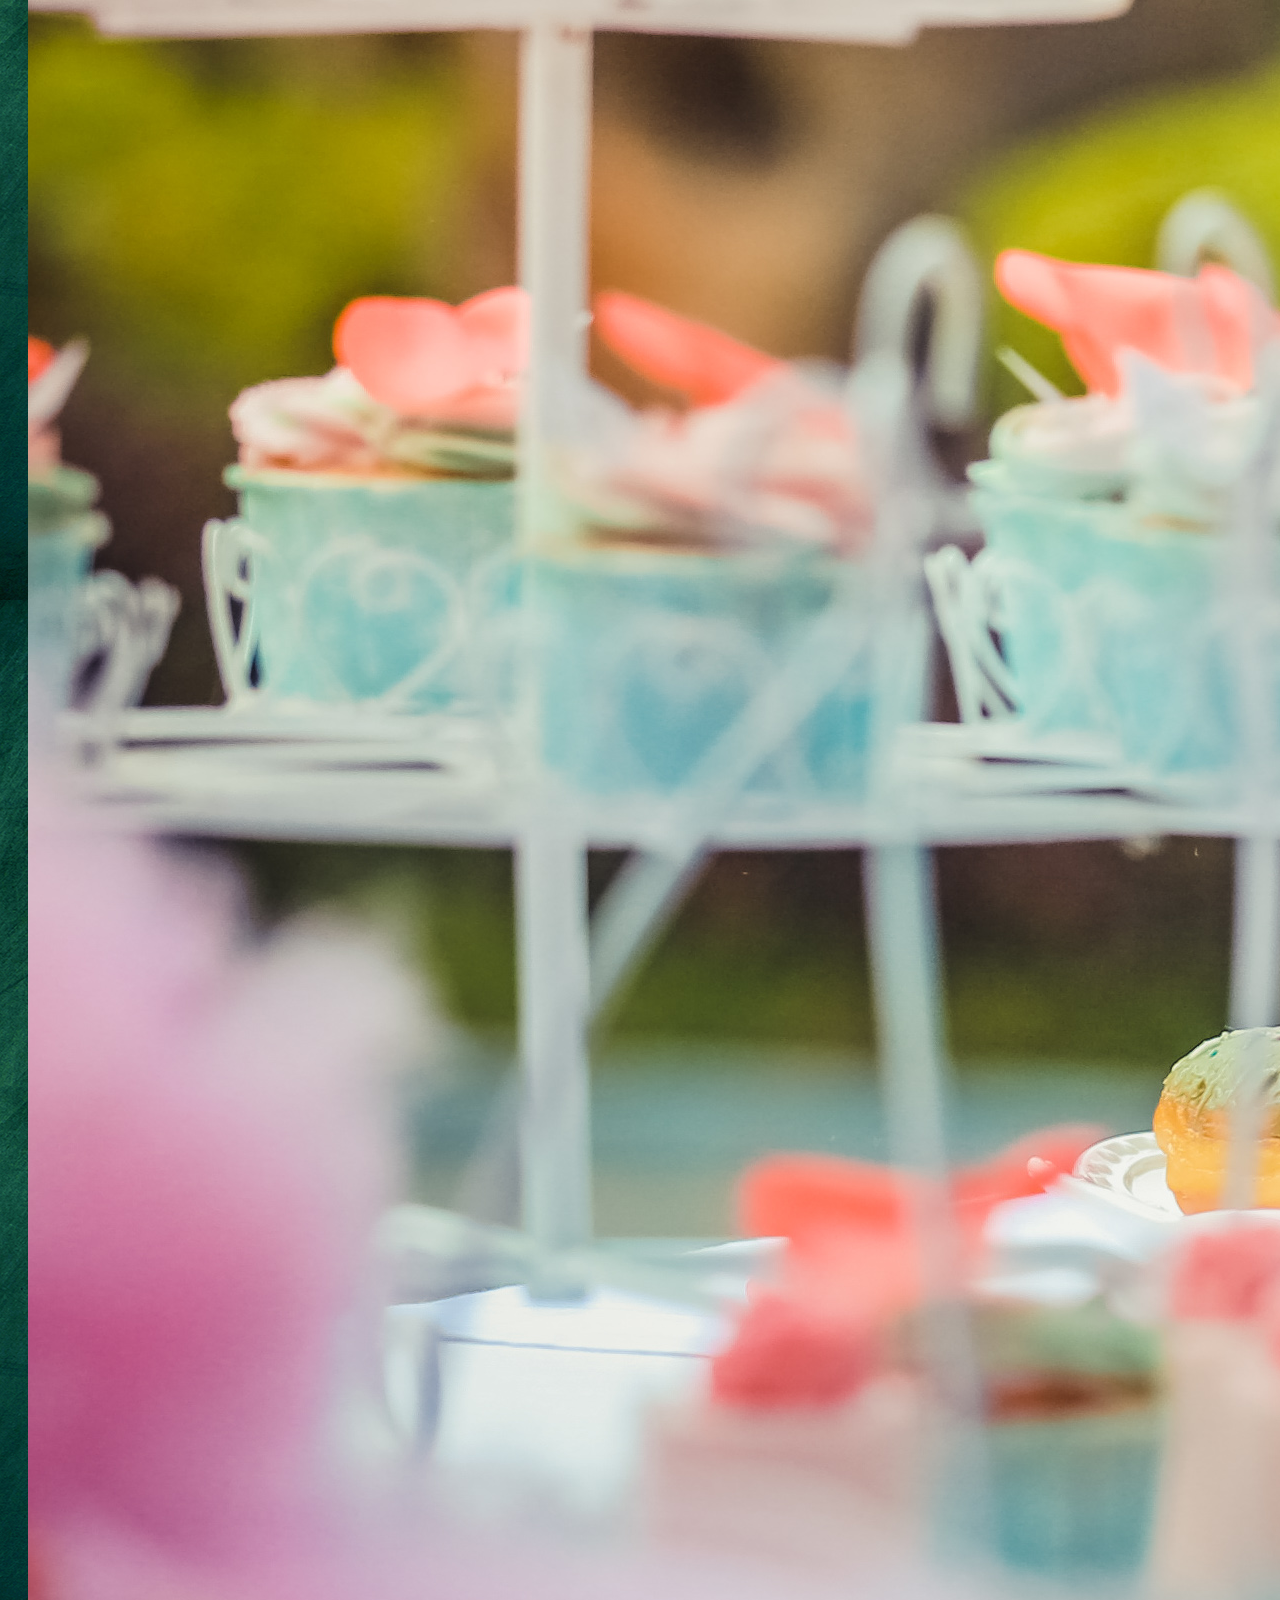
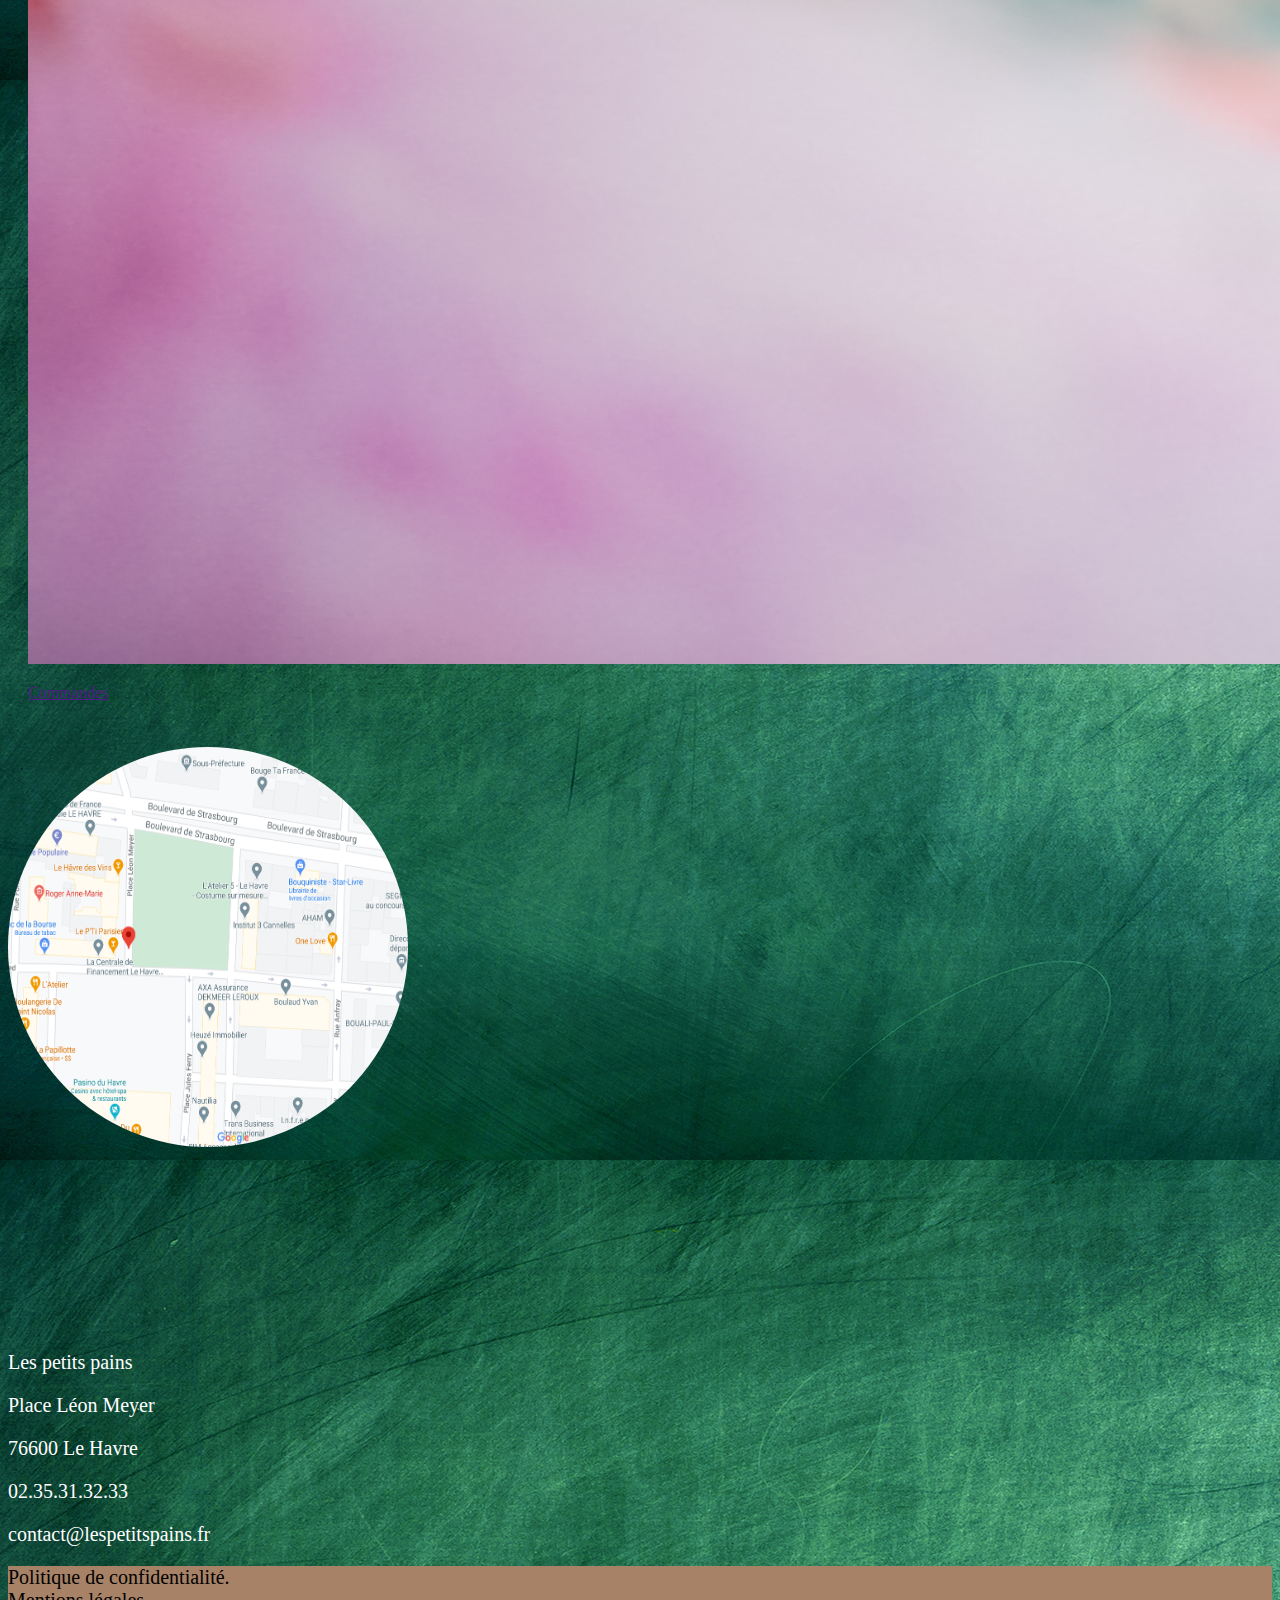
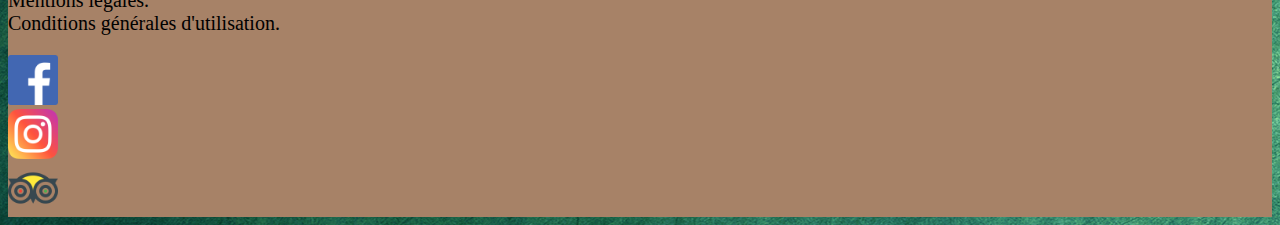
==== commit 74ab4b53: "pain" ====
--- a/index.html
+++ b/index.html
@@ -18,8 +18,7 @@
 
                 <!-- logo -->
                 <div class="col-lg-3 col-1 text-center mt-3 ">
-                   <a href="#file:///C:/Users/hugo/Desktop/projet-commun/remydegrave.github.io-projetpain/index.html"> <img src="assets/images/logo.jpg" alt="logo" class="rounded-lg ml-2"></a>
-                    <div></div>
+                   <a href="#file:///C:/Users/hugo/Desktop/projet-commun/remydegrave.github.io-projetpain/index.html"> <img src="assets/images/logo.jpg" alt="logo" class="rounded-lg ml-2" id="logo"></a>
                 </div>
                 <!-- texte -->
                 <div class="col-lg-6 text-light text-center col-11 text-right ">
@@ -33,7 +32,7 @@
         <div class="row">
             <div class="col-md-3 text-center">
                 <a href="file:///C:/Users/bolie/Bureau/Les-petits-pains-master/Les-petits-pains-master/index.pain.html"><div class="card">
-                    <img src="assets/images/pain.jpg" class="card-img-top" alt="pains">
+                    <img src="assets/images/pain.jpg" class="card-img-top" id="centrer" alt="pains">
                     <div class="card-body">
                         <p class="card-text">Pains et Pains Spéciaux</p>
                     </div>
@@ -43,7 +42,7 @@
 
             <div class="col-md-3 text-center">
                 <a href="file:///C:/Users/bolie/Bureau/Les-petits-pains-master/Les-petits-pains-master/indexvennoiseries.html"><div class="card">
-                    <img src="assets/images/viennoiserie.jpg" class="card-img-top" alt="viennoiserie">
+                    <img src="assets/images/viennoiserie.jpg" class="card-img-top" id="centrer" alt="viennoiserie">
                     <div class="card-body">
                         <p class="card-text">Viennoiseries</p>
                     </div>
@@ -53,7 +52,7 @@
 
             <div class="col-md-3 text-center">
                <a href="file:///C:/Users/bolie/Bureau/Les-petits-pains-master/Les-petits-pains-master/index.formules.html"> <div class="card">
-                    <img src="assets/images/formule.jpg" class="card-img-top" alt="formules">
+                    <img src="assets/images/formule.jpg" class="card-img-top" id="centrer" alt="formules">
                     <div class="card-body">
                         <p class="card-text">Formules du midi</p>
                     </div>
@@ -63,7 +62,7 @@
 
             <div class="col-md-3 text-center">
                <a href=""> <div class="card">
-                    <img src="assets/images/commande.jpg" class="card-img-top" alt="commande">
+                    <img src="assets/images/commande.jpg" class="card-img-top" id="centrer" alt="commande">
                     <div class="card-body">
                         <p class="card-text">Commandes</p>
                     </div>
--- a/assets/css/style.css
+++ b/assets/css/style.css
@@ -1,108 +1,48 @@
-*{
-    margin-top: 0px;
-    margin-left: 0px;
-    margin-right: 0px;
-    margin-bottom: 0px;
+
+ body{
+    background-image:url("../images/board.jpg");
+    
+} 
+
+#fondbois{
+    background: url(../images/woodwall.jpg);
+    height: 200px;
+    background-attachment: fixed;    
 }
-body{
-    background-image:url("../images/board.jpg");
+#titre{
+    font-size: 50px;
+    margin-top: 70px;
 }
 
-/*Bannière d'entêye*/
-#fondbois{
-    display: grid;
-    grid-template-columns: 100px 1fr;
-    gap: 30%;
-    background-image: url("../images/woodwall.jpg");
-    
-    
+/* card */
+.card {
+    margin: 20px;
+  
+}
+
+/* map */
+#map{
+    height: 400px;
+    width: 400px;
+    border-radius: 50%;
+    margin-bottom: 100px;
+    margin-top:25px ;
+}
+
+#adress{
+    margin-top: 100px;
+    font-size: 20px ;
+    color: #ffffff;
 
 }
 
-/*Logo*/
-#logo{
-    background-image: url("../images/logo.jpg");
-    height: 110px;
-    width: 110px;
-    margin-top: 15%;
-    margin-left: 100%;
-    border-radius: 25px;
-}
 
-/*Police d'entête*/
-@font-face {
-    font-family: "HolidaysHomework";
-    src: url("../fonts/HolidaysHomework.ttf");
-}
-
-/*Nom du commerce*/
-#headtitle{
-    font-family: "HolidaysHomework";
-    color: white;
-    font-size: 60px;
-    margin-top: 10px;
-}
-/*Proposition boulangerie*/
-#container{
-    display: flex;
-    flex-direction: row;
-    flex-wrap: wrap-reverse;
-    justify-content: space-around;
-    margin-bottom: 100px;
-}
-.card {
-    height: 210px;
-    width: 250px;
-    margin-top: 5%;
-    background-color: ivory;
-    border-radius: 10px 10px;
-}
-
-.card h3 {
-    font-family: "HolidaysHomework";
-    font-size: 18px;
-    text-align: center;
-    margin-bottom: 10px;
-}
-
-.card img {
-    height: 150px;
-    width: auto;
-    border-radius: 10px 10px 10px 10px;
-    margin: 12px;
-}
-#coordinate{
-    display: flex;
-    flex-direction: row;
-    justify-content: center;
-
-}
-#adress{
-    font-size: 20px ;
-    text-align: center;
-    margin-top: 4%;
-    margin-left: 2%;
-    color: ivory;
-
-}
-#map{
-    height: 250px;
-    width: 250px;
-    border-radius: 50%;
-    background-image: url("../images/map.png");
-    background-size: cover;
-    margin-bottom: 1%;
-    margin-right: 1%;
-}
-/*Bas de page*/
+/* footer */
 footer{
-    display: flex;
-    flex-direction: row;
-    justify-content: space-between;
     background-color: #A78267;
 }
 
-#facebook {
+#facebook{
     height: 50px;
     width: 50px;
 }
@@ -111,68 +51,78 @@
     height: 50px;
     width: 50px;
 }
-
-#tripo {
+#tripo{
     height: 50px;
     width: 50px;
 }
-
-#textfoot {
-    font-size: 20px;
+#textfoot{
+  font-size:20px ;  
 }
 
 
-@media screen and (max-width: 480px) {
-    #fondbois {
+@media screen and (max-width: 480px)
+{
+    #centrer{
+        width: 170px;
+        height: 120px;
+    }
+    #logo{
+        padding-left: 20px;
+        height: 80px;
+    }
+    #fondbois{
         height: 150px;
     }
-
-    img {
+    img{
         height: 100px;
         width: 100px;
         margin-top: 15px;
     }
-
-    #titre {
+    #titre{
         justify-content: center;
         font-size: 290%;
         margin-left: 60px;
         margin-top: 18px;
     }
-
-    #facebook {
+    #facebook{
         height: 20px;
         width: 20px;
     }
-
-    #insta {
+    #insta{
         height: 20px;
         width: 20px;
     }
-
-    #tripo {
+    #tripo{
         height: 20px;
         width: 20px;
     }
-
-    #textfoot {
-        font-size: 10px;
+    #textfoot{
+        font-size:10px ;  
         float: left;
         margin-top: 5px;
+      }
+      
+    
+}
+@media screen and (max-width: 480px){
+    #map{
+        height: 150px;
+        width: 150px;
+        border-radius: 50%;
+        margin-top: 30px; 
+        margin-bottom: 20px;
     }
-
-    h2{
-        font-size: 30px;
+    #adress{
+        margin-top: 10px;
+        font-size: 10px ;
+        color: #ffffff;
+        text-align: center;
+    
     }
-
-    h4 {
-        font-size: 15px;
-    }
-
-    #viennoiseries {
-        font-size: 15px;
-    }
-    #map{
-        margin-left: 25%;
+    .card {
+        margin: 20px;
+        height: 200px;
+        width: 250px;
+        margin-left: 85px;
     }
 }
